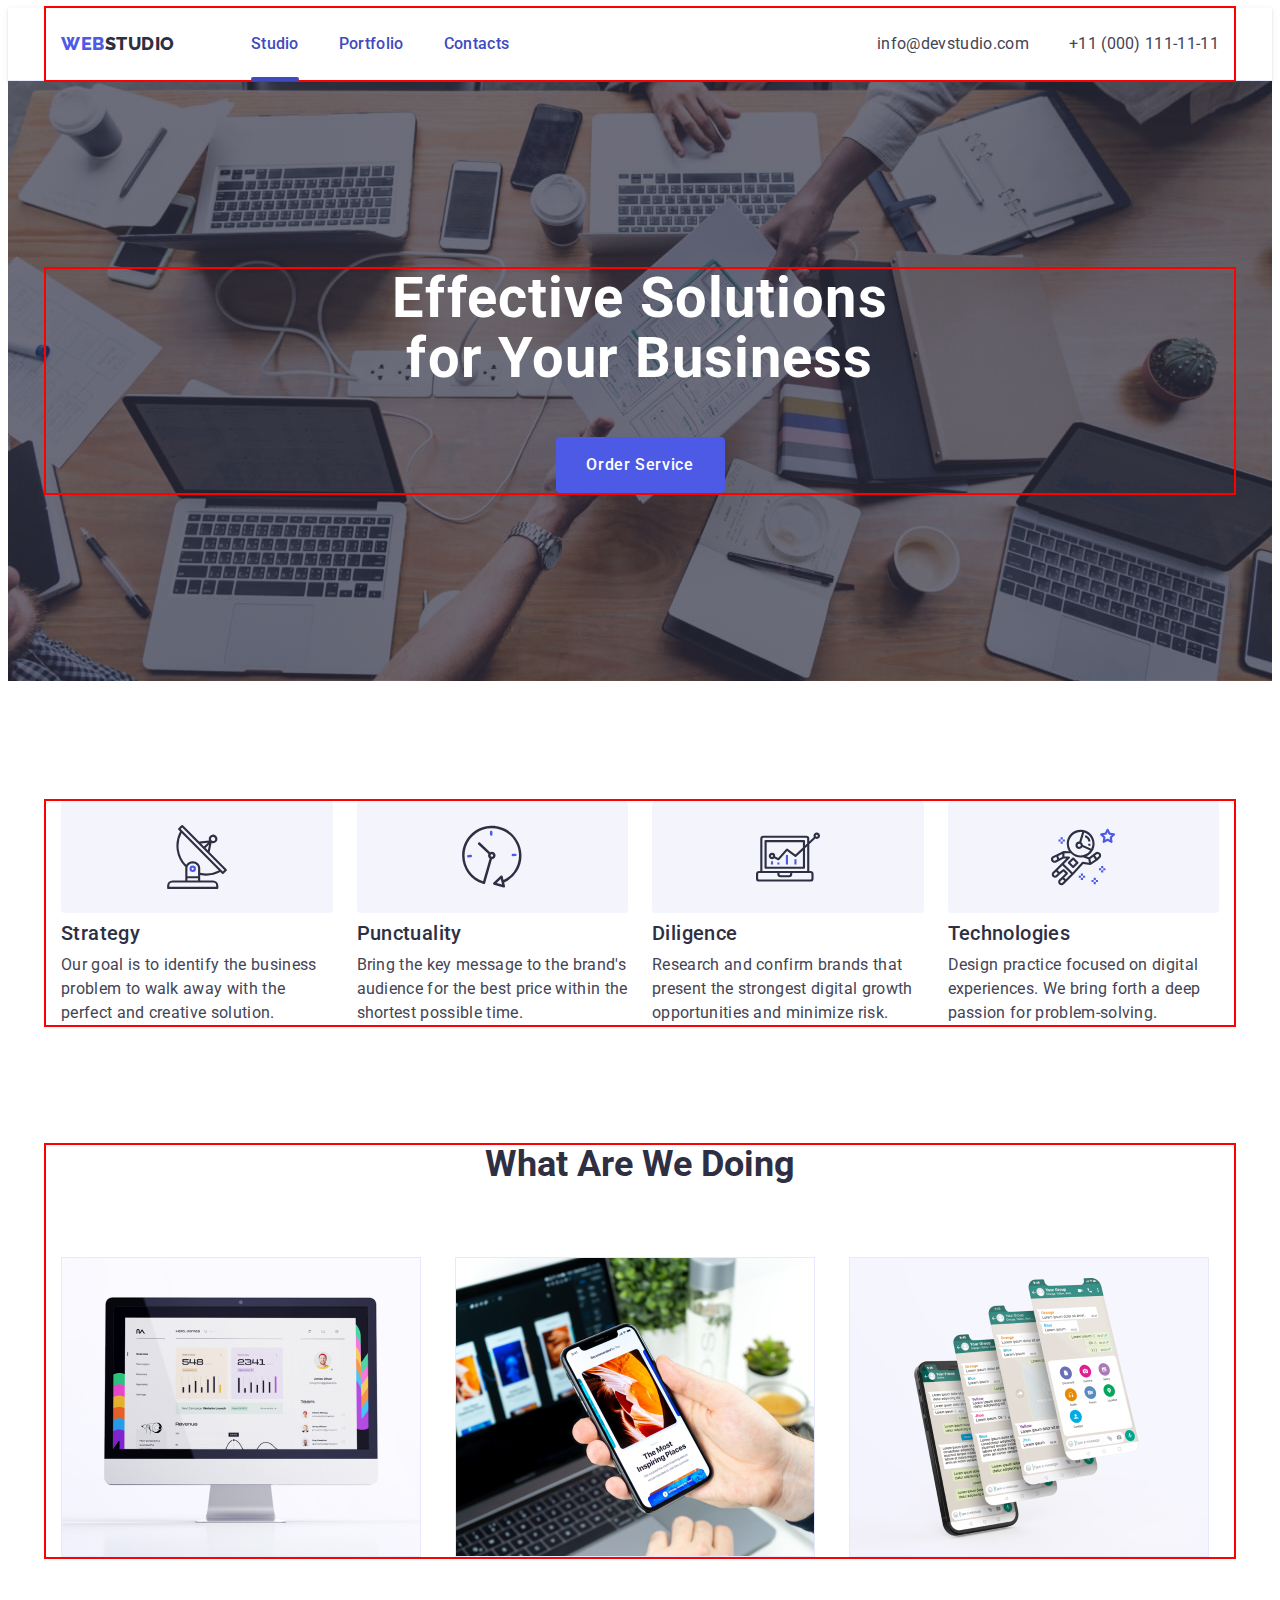
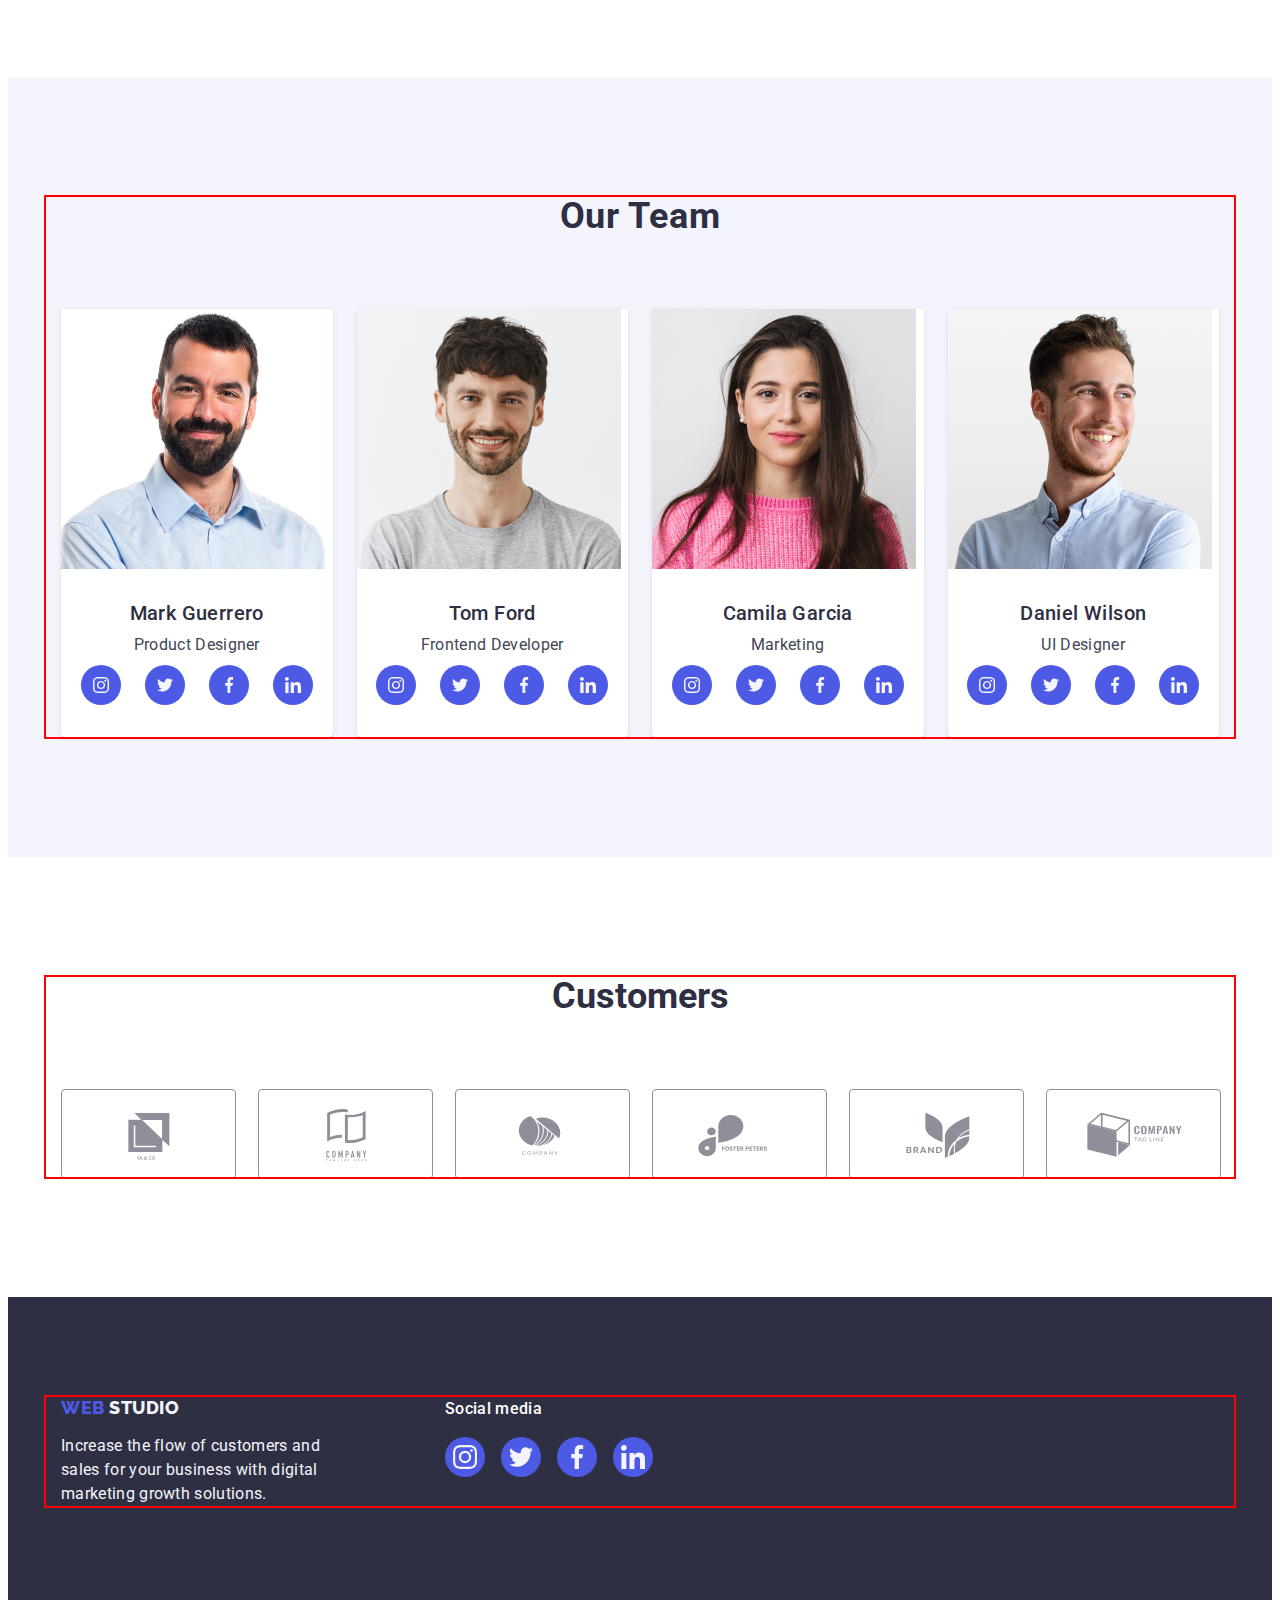
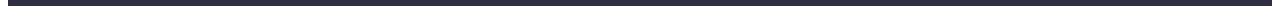
==== index.html @ 899be0b9 "commit9" ====
<!DOCTYPE html>
<html lang="en">

<head>
    <meta charset="UTF-8">
    <meta name="viewport" content="width=device-width, initial-scale=1.0">
    <title>Document</title>
    <link rel="stylesheet" href="https://cdnjs.cloudflare.com/ajax/libs/modern-normalize/2.0.0/modern-normalize.min.css"
        integrity="sha512-4xo8blKMVCiXpTaLzQSLSw3KFOVPWhm/TRtuPVc4WG6kUgjH6J03IBuG7JZPkcWMxJ5huwaBpOpnwYElP/m6wg=="
        crossorigin="anonymous" referrerpolicy="no-referrer" />
    <link rel="stylesheet" href="css/style.css">
    <link rel="preconnect" href="https://fonts.googleapis.com">
    <link rel="preconnect" href="https://fonts.gstatic.com" crossorigin>
    <link href="https://fonts.googleapis.com/css2?family=Roboto:wght@400;500;700&display=swap" rel="stylesheet">
    <link rel="preconnect" href="https://fonts.googleapis.com">
    <link rel="preconnect" href="https://fonts.gstatic.com" crossorigin>
    <link href="https://fonts.googleapis.com/css2?family=Raleway:wght@800&display=swap" rel="stylesheet">
    <link rel="stylesheet" href="https://cdnjs.cloudflare.com/ajax/libs/animate.css/4.1.1/animate.min.css" />

</head>

<body>
    <header class="header">
        <div class="container">
            <nav class="nav">
                <a class="logo link" href="./index.html">Web<span class="logo-studio">Studio</span></a>

                <ul class="listmenu list">
                    <li><a class="listmenu-item link current" href="./index.html">Studio</a></li>
                    <li><a class="listmenu-item link " href="./portfolio.html">Portfolio</a></li>
                    <li><a class="listmenu-item link" href="">Contacts</a></li>
                </ul>
            </nav>
            <address class="address">
                <ul class="address-item list">
                    <li><a class="address-item-contact link " href="mailto:info@devstudio.com">info@devstudio.com</a>
                    </li>
                    <li><a class="address-item-contact link " href="tel:+110001111111">+11 (000) 111-11-11</a> </li>
                </ul>

            </address>
        </div>
    </header>
    <main>
        <!-- section1 -->

        <section class="sectionone">

            <div class="container">
                <h1 class="type">Effective Solutions for Your Business</h1>
                <button class="button" data-modal-open type="button">Order Service</button>
            </div>

        </section>

        <!-- section2 -->
        <section class="sectiontwo">
            <div class="container">
                <h2 class="visually-hidden">Lorem ipsum dolor sit amet, consectetur adipisicing elit.</h2>
                <ul class="sked list">
                    <li class="sked-li">
                        <div class="sked-icons">
                            <svg class="sked-icons-social" width="64" height="64">
                                <use href="./images/icons.svg#icon-antenna-1"></use>
                            </svg>
                        </div>
                        <h3 class="sked-list">Strategy</h3>
                        <p class="sked-paragraf">Our goal is to identify the business
                            problem to walk away with the perfect and creative solution. </p>
                    </li>
                    <li class="sked-li">
                        <div class="sked-icons">
                            <svg class="sked-icons-social" width="64" height="64">
                                <use href="./images/icons.svg#icon-clock-1"></use>
                            </svg>
                        </div>
                        <h3 class="sked-list">Punctuality</h3>
                        <p class="sked-paragraf">Bring the key message to the brand's audience for the best price within
                            the
                            shortest possible
                            time.</p>
                    </li>
                    <li class="sked-li">
                        <div class="sked-icons">
                            <svg class="sked-icons-social" width="64" height="64">
                                <use href="./images/icons.svg#icon-diagram-1"></use>
                            </svg>
                        </div>
                        <h3 class="sked-list">Diligence</h3>
                        <p class="sked-paragraf">Research and confirm brands that present the strongest digital growth
                            opportunities and minimize
                            risk.
                        </p>
                    </li>
                    <li class="sked-li">
                        <div class="sked-icons">
                            <svg class="sked-icons-social" width="64" height="64">
                                <use href="./images/icons.svg#icon-astronaut-1"></use>
                            </svg>
                        </div>
                        <h3 class="sked-list">Technologies</h3>
                        <p class="sked-paragraf">Design practice focused on digital experiences. We bring forth a deep
                            passion for
                            problem-solving.</p>
                    </li>
                </ul>
            </div>
        </section>
        <!-- section3 -->
        <section class="sectionthree">
            <div class="container">
                <h2 class="sectionthree-maintitle">What are we doing</h2>
                <ul class="sectionthree-pictures list">
                    <li class="sectionthree-li"> <img src="./images/img1.jpg" alt="Rectangle 71" width="360" /></li>
                    <li class="sectionthree-li"> <img src="./images/img2.jpg" alt="Rectangle 71" width="360" /></li>
                    <li class="sectionthree-li"> <img src="./images/img3.jpg" alt="Rectangle 71" width="360" /></li>
                </ul>
            </div>
        </section>
        <!-- section4 -->
        <section class="sectionfour">
            <div class="container">
                <h2 class="sectionfour-ourteam">Our Team</h2>
                <ul class="sectionfour-ourteam-item list">
                    <li class="sectionfour-li">
                        <img class="sectionfour-profession-images" src="./images/img4.jpg" alt="Product Designer"
                            width="264" />
                        <div class="sectionfour-personl">
                            <h3 class="sectionfour-firstname">Mark Guerrero</h3>
                            <p class="sectionfour-profession">Product Designer</p>
                            <ul class="profession-ul">
                                <li class="profession-li">
                                    <a class="social-list link" href="http://www.instagram.com/">
                                        <svg class="social-profession" width="16" height="16">
                                            <use href="./images/icons.svg#icon-instagram-2"></use>
                                        </svg>
                                    </a>
                                </li>
                                <li class="profession-li">
                                    <a class="social-list link" href="http://www.twitter.com/">
                                        <svg class="social-profession" width="16" height="16">
                                            <use href="./images/icons.svg#icon-twitter-1"></use>
                                        </svg>
                                    </a>
                                </li>
                                <li class="profession-li">
                                    <a class="social-list link" href="http://www.facebook.com/">
                                        <svg class="social-profession" width="16" height="16">
                                            <use href="./images/icons.svg#icon-facebook-1"></use>
                                        </svg>
                                    </a>
                                </li>
                                <li class="profession-li">
                                    <a class="social-list link" href="http://www.linkedin.com/">
                                        <svg class="social-profession" width="16" height="16">
                                            <use href="./images/icons.svg#icon-linkedin-1"></use>
                                        </svg>
                                    </a>
                                </li>
                            </ul>

                        </div>
                    </li>
                    <li class="sectionfour-li">
                        <img class="sectionfour-profession-images" src="./images/img5.jpg" alt="Frontend Developer"
                            width="264" />
                        <div class="sectionfour-personl">
                            <h3 class="sectionfour-firstname">Tom Ford</h3>
                            <p class="sectionfour-profession">Frontend Developer</p>
                            <ul class="profession-ul">
                                <li class="profession-li">
                                    <a class="social-list link" href="http://www.instagram.com/">
                                        <svg class="social-profession" width="16" height="16">
                                            <use href="./images/icons.svg#icon-instagram-2"></use>
                                        </svg>
                                    </a>
                                </li>
                                <li class="profession-li">
                                    <a class="social-list link" href="http://www.twitter.com/">
                                        <svg class="social-profession" width="16" height="16">
                                            <use href="./images/icons.svg#icon-twitter-1"></use>
                                        </svg>
                                    </a>
                                </li>
                                <li class="profession-li">
                                    <a class="social-list link" href="http://www.facebook.com/">
                                        <svg class="social-profession" width="16" height="16">
                                            <use href="./images/icons.svg#icon-facebook-1"></use>
                                        </svg>
                                    </a>
                                </li>
                                <li class="profession-li">
                                    <a class="social-list link" href="http://www.linkedin.com/">
                                        <svg class="social-profession" width="16" height="16">
                                            <use href="./images/icons.svg#icon-linkedin-1"></use>
                                        </svg>
                                    </a>
                                </li>
                            </ul>

                        </div>
                    </li>
                    <li class="sectionfour-li">
                        <img class="sectionfour-profession-images" src="./images/img6.jpg" alt="Marketing"
                            width="264" />
                        <div class="sectionfour-personl">
                            <h3 class="sectionfour-firstname">Camila Garcia</h3>
                            <p class="sectionfour-profession">Marketing</p>
                            <ul class="profession-ul">
                                <li class="profession-li">
                                    <a class="social-list link" href="http://www.instagram.com/">
                                        <svg class="social-profession" width="16" height="16">
                                            <use href="./images/icons.svg#icon-instagram-2"></use>
                                        </svg>
                                    </a>
                                </li>
                                <li class="profession-li">
                                    <a class="social-list link" href="http://www.twitter.com/">
                                        <svg class="social-profession" width="16" height="16">
                                            <use href="./images/icons.svg#icon-twitter-1"></use>
                                        </svg>
                                    </a>
                                </li>
                                <li class="profession-li">
                                    <a class="social-list link" href="http://www.facebook.com/">
                                        <svg class="social-profession" width="16" height="16">
                                            <use href="./images/icons.svg#icon-facebook-1"></use>
                                        </svg>
                                    </a>
                                </li>
                                <li class="profession-li">
                                    <a class="social-list link" href="http://www.linkedin.com/">
                                        <svg class="social-profession" width="16" height="16">
                                            <use href="./images/icons.svg#icon-linkedin-1"></use>
                                        </svg>
                                    </a>
                                </li>
                            </ul>

                        </div>
                    </li>
                    <li class="sectionfour-li">
                        <img class="sectionfour-profession-images" src="./images/img7.jpg" alt="UI Designer"
                            width="264" />
                        <div class="sectionfour-personl">
                            <h3 class="sectionfour-firstname">Daniel Wilson</h3>
                            <p class="sectionfour-profession">UI Designer</p>
                            <ul class="profession-ul">
                                <li class="profession-li">
                                    <a class="social-list link" href="http://www.instagram.com/">
                                        <svg class="social-profession" width="16" height="16">
                                            <use href="./images/icons.svg#icon-instagram-2"></use>
                                        </svg>
                                    </a>
                                </li>
                                <li class="profession-li">
                                    <a class="social-list link" href="http://www.twitter.com/">
                                        <svg class="social-profession" width="16" height="16">
                                            <use href="./images/icons.svg#icon-twitter-1"></use>
                                        </svg>
                                    </a>
                                </li>
                                <li class="profession-li">
                                    <a class="social-list link" href="http://www.facebook.com/">
                                        <svg class="social-profession" width="16" height="16">
                                            <use href="./images/icons.svg#icon-facebook-1"></use>
                                        </svg>
                                    </a>
                                </li>
                                <li class="profession-li">
                                    <a class="social-list link" href="http://www.linkedin.com/">
                                        <svg class="social-profession" width="16" height="16">
                                            <use href="./images/icons.svg#icon-linkedin-1"></use>
                                        </svg>
                                    </a>
                                </li>
                            </ul>

                        </div>
                    </li>
                </ul>
            </div>
        </section>
        <!-- section5 -->
        <section class="sectionfive">
            <div class="container">
                <h2 class="customers">Customers</h2>
                <ul class="customers-items">
                    <li class="items-list">
                        <a class="items-social-icon" href="">
                            <svg class="social-icon" width="104" height="56">
                                <use href="./images/icons.svg#icon-Logo"></use>
                            </svg>
                        </a>
                    </li>
                    <li class="items-list">
                        <a class="items-social-icon" href="">
                            <svg class="social-icon" width="104" height="56">
                                <use href="./images/icons.svg#icon-Logo-1"></use>
                            </svg>
                        </a>

                    </li>
                    <li class="items-list">
                        <a class="items-social-icon" href="">
                            <svg class="social-icon" width="104" height="56">
                                <use href="./images/icons.svg#icon-Logo-2"></use>
                            </svg>
                        </a>
                    </li>
                    <li class="items-list">
                        <a class="items-social-icon" href="">
                            <svg class="social-icon" width="104" height="56">
                                <use href="./images/icons.svg#icon-Logo-3"></use>
                            </svg>
                        </a>
                    </li>
                    <li class="items-list">
                        <a class="items-social-icon" href="">
                            <svg class="social-icon" width="104" height="56">
                                <use href="./images/icons.svg#icon-Logo-4"></use>
                            </svg>
                        </a>
                    </li>
                    <li class="items-list">
                        <a class="items-social-icon" href="">
                            <svg class="social-icon" width="104" height="56">
                                <use href="./images/icons.svg#icon-Logo-5"></use>
                            </svg>
                        </a>
                    </li>
                </ul>
            </div>
        </section>
    </main>

    <footer class="footer">
        <div class="container">
            <div class="logo-paragraf">
                <a class="logo link footer-logo" href="./index.html"> Web <span class="span">Studio</span> </a>
                <p class="footer-paragpaf">Increase the flow of customers and sales for your business with digital
                    marketing growth solutions.</p>
            </div>
            <div class="container-social">
                <p class="social-paragraf">Social media</p>
                <ul class="social-item">
                    <li class="icons-media">
                        <a class="social-list-media  link" href="http://www.instagram.com/">
                            <svg class="social-profession" width="24" height="24">
                                <use href="./images/icons.svg#icon-instagram-2"></use>
                            </svg>
                        </a>
                    </li>
                    <li class="icons-media">
                        <a class="social-list-media  link" href="http://www.twitter.com/">
                            <svg class="social-profession" width="24" height="24">
                                <use href="./images/icons.svg#icon-twitter-1"></use>
                            </svg>
                        </a>
                    </li>
                    <li class="icons-media">
                        <a class="social-list-media link" href="http://www.facebook.com/">
                            <svg class="social-profession" width="24" height="24">
                                <use href="./images/icons.svg#icon-facebook-1"></use>
                            </svg>
                        </a>
                    </li>
                    <li class="icons-media">
                        <a class="social-list-media link" href="http://www.linkedin.com/">
                            <svg class="social-profession" width="24" height="24">
                                <use href="./images/icons.svg#icon-linkedin-1"></use>
                            </svg>
                        </a>
                    </li>
                </ul>
            </div>
        </div>

    </footer>

    <div class="backdrop is-hidden" data-modal>
        <div class="modal">
            <button type="button" class="modal-close-btn" data-modal-close>
                <svg class="modal-img" width="8" height="8">
                    <use href="./images/icons.svg#icon-close-black-18dp-2-1-3"></use>
                </svg>
            </button>
            <p class="modal-title">Leave your contacts and we will call you back</p>

            <form class="modal-form">
                <div class="modal-field">
                    <label for="user-name" class="modal-label">Name</label>
                    <div class="modal-input-wrap">
                        <input type="text" class="modal-input" name="user-name" id="user-name" />
                        <svg class="modal-icon" width="18" height="24">
                            <use href="./images/icons.svg#icon-person-black-18dp-1"></use>
                        </svg>
                    </div>
                </div>

                <div class="modal-field">
                    <label for="user-tel" class="modal-label">Phone</label>
                    <div class="modal-input-wrap">
                        <input type="tel" class="modal-input" name="user-tel" id="user-tel" />
                        <svg class="modal-icon" width="18" height="24">
                            <use href="./images/icons.svg#icon-Vector"></use>
                        </svg>
                    </div>
                </div>

                <div class="modal-field">
                    <label for="user-email" class="modal-label">Email</label>
                    <div class="modal-input-wrap">
                        <input type="email" class="modal-input" name="user-email" id="user-email" />
                        <svg class="modal-icon" width="18" height="24">
                            <use href="./images/icons.svg#icon-email-black-18dp-1"></use>
                        </svg>
                    </div>
                </div>
                <div class="div-modal-comment">
                    <label for="user-comment" class="modal-label">Comment</label>
                    <textarea name="user-comment" id="user-comment" class="modal-comment"
                        placeholder="Text input"></textarea>
                </div>
                <div class="five-field">
                    <input type="checkbox" id="user-privacy" value="true" name="user-privacy" class="visually-hidden" />
                    <label for="user-privacy" class="five-modal"> <span class="span-five-modal">
                            <svg class="span-five-image"  width="10" height="8">
                                <use href="./images/icons.svg#icon-Checkbox"> </use>
                            </svg> 
                        </span>I accept the terms and conditions of the Privacy Police</label>
                </div>
                <div class="six-field">
                    <button class="modal-button" type="submit">Send</button>
                </div>
            </form>
        </div>
    </div>
    <script src="./js/modal.js"></script>
</body>

</html>
---- css/style.css ----
* {}

*::before,
*::after {}

ul {
  padding-left: 0;
  margin-top: 0;
  margin-bottom: 0;
  list-style: none;
}

li {
  list-style: none;
}

p, h1, h2, h3, h4, h5, h6 {
  margin-top: 0;
  margin-bottom: 0;

}

img {
  display: block;
  max-width: 100%;
  height: auto;
}


.container {
  width: 100%;

  padding-left: 15px;
  padding-right: 15px;
  margin: 0 auto;
  outline: 2px solid red;
  width: 1158px;
}

.header>.container {
  display: flex;
  width: 1158px;
  align-items: center;
}

:root {
  --brand-color: #4d5ae5;
  --span-color: #2e2f42;
  --paragraf-color: #434455;
  --paragraf-tooter: #F4F4FD;
  --white-color: #ffffff;
  --listmenu-color: #404BBF;
  --button-color: #e7e9fc;
  --icon-color: #8E8F99;
  --modal-color: #9da4bd;
  --background-modal: #fcfcfc;
  --social-color: #31d0aa;


}



body {
  background: var(--white-color);
  font-family: "Roboto", sans-serif;
  color: var(--paragraf-color);
}

.header {
  box-shadow: 0px 2px 1px rgba(46, 47, 66, 0.08), 0px 1px 1px rgba(46, 47, 66, 0.16), 0px 1px 6px rgba(46, 47, 66, 0.08);
  border-bottom: 1px solid #e7e9fc;
}

.nav {
  display: flex;
  align-items: center;
}

.logo {
  font-family: "Raleway", sans-serif;
  font-weight: 800;
  font-size: 18px;
  line-height: 1.17;
  letter-spacing: 0.03em;
  text-transform: uppercase;
  color: var(--brand-color);
  margin-right: 76px;
  display: inline-block;
  transition: color 250ms cubic-bezier(0.4, 0, 0.2, 1);
}

.logo-studio {
  color: var(--span-color);
}

.link {
  text-decoration: none;

}

.list {
  list-style: none;
}

.listmenu {
  font-weight: 500;
  font-size: 16px;
  line-height: 1.5;
  letter-spacing: 0.02em;
  display: flex;
  gap: 40px;

}

.listmenu-item {
  padding: 24px 0;

  letter-spacing: 0.02em;
  line-height: 1.5;
  display: block;
  position: relative;
  color: #404bbf;
  transition: color 250ms cubic-bezier(0.4, 0, 0.2, 1);
}


.current::after {
  content: '';
  position: absolute;
  bottom: -1px;
  left: 0;
  height: 4px;
  background-color: var(--listmenu-color);
  border-radius: 2px;
  width: 100%;
  color: var(--listmenu-color);
}

.current:hover {
  color: var(--listmenu-color);
}

.listmenu-item:not(:last-child) {
  margin-right: 40px;
}

.listmenu-item:last-child {
  margin-right: 0;
}

.listmenu :hover,
.listmenu :focus {
  color: var(--listmenu-color);

}

.address {
  font-style: normal;
  margin-left: auto;
}

.address-item {
  display: flex;
  gap: 40px;
}

.address-item-contact {
  color: var(--paragraf-color);
  line-height: 1.5;
  letter-spacing: 0.02em;
  transition: color 250ms cubic-bezier(0.4, 0, 0.2, 1);


}

.address-item-contact:hover,
.address-item-contact:focus {
  color: var(--listmenu-color);
}

.address-item-number {
  color: var(--paragraf-color);
}

.address-item-number:hover,
.address-item-number:focus {
  color: var(--listmenu-color);
}

/* section1 */
.sectionone {
  background: var(--span-color);
  font-size: 56px;
  padding-top: 188px;
  padding-bottom: 188px;
  background-repeat: no-repeat;
  background-position: center;
  background-size: cover;
  max-width: 1440px;
  background-image: linear-gradient(rgba(46, 47, 66, 0.7), rgba(46, 47, 66, 0.7)), url(../images/office.jpg);
  margin-left: auto;
  margin-right: auto;
}



.type {
  font-family: Roboto;
  font-size: 56px;
  letter-spacing: 1.12px;
  text-align: center;
  line-height: 1.07;
  color: var(--white-color);
  margin-bottom: 48px;
  max-width: 496px;
  margin-left: auto;
  margin-right: auto;
  transition: background-color 250ms cubic-bezier(0.4, 0, 0.2, 1);


}

.button {
  display: block;
  background-color: var(--brand-color);
  color: var(--white-color);
  font-family: "Roboto", sans-serif;
  font-weight: 500;
  font-size: 16px;
  line-height: 1.5;
  letter-spacing: 0.04em;
  cursor: pointer;
  max-width: 496px;
  min-width: 169px;
  height: 56px;
  border: none;
  background-color: var(--brand-color);
  border-radius: 4px;
  cursor: pointer;
  margin-left: auto;
  margin-right: auto;
  transition: background-color 250ms cubic-bezier(0.4, 0, 0.2, 1);

}

.button:hover,
.button:focus {
  background-color: var(--listmenu-color);
  box-shadow: 0px 3px 1px rgba(0, 0, 0, 0.1), 0px 2px 1px rgba(0, 0, 0, 0.08), 0px 2px 2px rgba(0, 0, 0, 0.12);
}




/* section2 */

.sectiontwo {
  list-style: none;
  padding-top: 120px;
  padding-bottom: 120px;
}

.visually-hidden {
  position: absolute;
  width: 1px;
  height: 1px;
  margin: -1px;
  border: 0;
  padding: 0;

  white-space: nowrap;
  clip-path: inset(100%);
  clip: rect(0 0 0 0);
  overflow: hidden;
}

.sked-icons {
  display: flex;
  align-items: center;
  justify-content: center;
  height: 112px;
  background-color: var(--paragraf-tooter);
  border-radius: 4px;
  margin-bottom: 8px;
}

.sked-icons-social {
  width: 64px;
  height: 64px;
}

.sked {
  display: flex;
  gap: 24px;

}

.sked-list {
  margin-bottom: 8px;
  font-weight: 500;
  font-size: 20px;
  line-height: 1.2;
  letter-spacing: 0.02em;
  color: var(--span-color);

  margin-bottom: 8px;
}

.sked-li {
  width: calc((100% - 72px) / 4);
  margin-right: 0;
}

.sked-paragraf {
  line-height: 1.5;
  letter-spacing: 0.02em;
  color: var(--paragraf-color);
}


/* section3 */
.sectionthree {
  list-style: none;
  padding-bottom: 120px;
}

.sectionthree-maintitle {
  font-size: 36px;
  line-height: 1.11;
  text-align: center;
  text-transform: capitalize;
  color: var(--span-color);
  margin-bottom: 72px;
}

.sectionthree-pictures {
  display: flex;
  gap: 24px;
}

.sectionthree-li {
  margin-right: 0;
  width: calc((100% - 48px) / 3);
}

/* section4 */
.sectionfour {
  padding: 120px 0;
  background-color: var(--paragraf-tooter);
}

.sectionfour-ourteam {
  font-size: 36px;
  margin-bottom: 72px;
  line-height: 1.11;
  text-align: center;
  letter-spacing: 0.02em;
  text-transform: capitalize;
  color: var(--span-color);
}

.sectionfour-ourteam-item {
  display: flex;
  gap: 24px;
}

.sectionfour-li {
  background-color: var(--white-color);
  margin-right: 0;
  width: calc((100% - 72px) / 4);
  border-radius: 0px 0px 4px 4px;
}

.sectionfour-li {
  box-shadow: 0px 1px 6px rgba(46, 47, 66, 0.08), 0px 1px 1px rgba(46, 47, 66, 0.16), 0px 2px 1px rgba(46, 47, 66, 0.08);
}

.social-profession {

  background-image: no-repead;
  color: var(--paragraf-tooter);
}


.sectionfour-personl {
  padding: 32px 0;
}

.sectionfour-firstname {
  text-align: center;
  font-weight: 500;
  margin-bottom: 72px;
  font-size: 20px;
  letter-spacing: 0.02em;
  color: var(--span-color);
  line-height: 1.2;
  margin-bottom: 8px;
}

.sectionfour-profession {
  text-align: center;
  line-height: 1.5;
  letter-spacing: 0.02em;
  color: var(--paragraf-color);
  fill: var(--paragraf-tooter);
  margin-bottom: 8px;
}

.profession-ul {
  display: flex;
  justify-content: center;
  gap: 24px;
}

.profession-li {
  width: 40px;
  height: 40px;
}

.social-list {
  width: 100%;
  height: 100%;
  background-color: var(--brand-color);
  border-radius: 50%;
  display: flex;
  justify-content: center;
  align-items: center;
  transition: background-color 250ms cubic-bezier(0.4, 0, 0.2, 1);
}


.social-list:hover {
  background-color: var(--listmenu-color);

}

.social-list:focus {
  background-color: var(--listmenu-color);
}


/* section5 */
.items-social-icon {
  width: 100%;
  height: 100%;
  border: 1px solid #8e8f99;
  border-radius: 4px;
  display: flex;
  align-items: center;
  justify-content: center;
  color: var(--icon-color);
  transition: border-color 250ms cubic-bezier(0.4, 0, 0.2, 1), color 250ms cubic-bezier(0.4, 0, 0.2, 1);
}

.items-social-icon:hover {
  border-color: var(--listmenu-color);
  color: var(--listmenu-color);
}

.items-social-icon:focus {
  border-color: var(--listmenu-color);
  color: var(--listmenu-color);
}

.social-icon {

  fill: currentColor;
}

.sectionfive {
  padding-top: 120px;
  padding-bottom: 120px;
}

.customers {
  font-size: 36px;
  line-height: 1.11;
  color: var(--span-color);
  margin-bottom: 72px;
  text-align: center;
}

.customers-items {
  display: flex;
  gap: 24px;

}

.items-list {
  width: calc((100% - 120px) / 6);
  height: 88px;
  transition: border-color 250ms cubic-bezier(0.4, 0, 0.2, 1), color 250ms cubic-bezier(0.4, 0, 0.2, 1);
  ;
}

/* footer */
.footer {
  background-color: var(--span-color);
  padding: 100px 0;
}


.footer-logo {
  margin-bottom: 16px;
}

.span {
  color: var(--paragraf-tooter);
}

.footer-paragpaf {
  line-height: 1.5;
  letter-spacing: 0.02em;
  color: var(--paragraf-tooter);
  width: 264px;
}

.footer>.container {
  display: flex;
  align-items: baseline;
}

.logo-paragraf {
  margin-right: 120px;
}

.social-paragraf {
  font-weight: 500;
  font-size: 16px;
  line-height: 1.5;
  letter-spacing: 0.02em;
  color: var(--white-color);
  margin-bottom: 16px;
}

.social-item {
  display: flex;
  gap: 16px;
}


.icons-media {
  width: 40px;
  height: 40px;
}

.social-profession {
  fill: var(--paragraf-tooter);

}

.social-list-media {
  width: 100%;
  height: 100%;
  background-color: var(--brand-color);
  border-radius: 50%;
  display: flex;
  justify-content: center;
  align-items: center;
  transition: background-color 250ms cubic-bezier(0.4, 0, 0.2, 1);
}

.social-list-media:hover {
  background-color: var(--social-color);
}

.social-list-media:focus {
  background-color: var(--social-color);
}

/* portfolio */
.section {
  padding-top: 96px;
  padding-bottom: 120px;
}

.section-button {
  padding: 12px 24px;
  border: 1px solid var(--button-color);
  font-family: "Roboto", sans-serif;
  font-weight: 500;
  font-size: 16px;
  line-height: 1.5;
  letter-spacing: 0.04em;
  color: var(--brand-color);
  background-color: var(--paragraf-tooter);
  cursor: pointer;
  border-radius: 4px;
  transition: color 250ms cubic-bezier(0.4, 0, 0.2, 1), background-color 250ms cubic-bezier(0.4, 0, 0.2, 1), border-color 250ms cubic-bezier(0.4, 0, 0.2, 1), box-shadow 250ms cubic-bezier(0.4, 0, 0.2, 1);
}

.section-button:hover,
.section-button:focus {
  color: var(--white-color);
  background-color: var(--listmenu-color);
  border: 1px solid transparent;
  box-shadow: 0px 3px 1px rgba(0, 0, 0, 0.1), 0px 2px 1px rgba(0, 0, 0, 0.08), 0px 2px 2px rgba(0, 0, 0, 0.12)
}

.section-listone {
  display: flex;
  justify-content: center;
  column-gap: 24px;
  margin-bottom: 72px;
}

.section-listone-item {}

.section-listone-item:hover {
  box-shadow: 0px 1px 6px rgba(46, 47, 66, 0.08), 0px 1px 1px rgba(46, 47, 66, 0.16), 0px 2px 1px rgba(46, 47, 66, 0.08);
}


/* list2 */

.section-list-images-name {
  font-weight: 500;
  font-size: 20px;
  line-height: 1.2;
  letter-spacing: 0.02em;
  color: var(--span-color);
  margin-bottom: 8px;
}

.section-list-images-item {
  font-size: 16px;
  line-height: 1.5;
  letter-spacing: 0.02em;
  color: var(--paragraf-color);
}

.section-items-images {
  display: block;
  transition: box-shadow 250ms cubic-bezier(0.4, 0, 0.2, 1);

}

.section-items-images:nth-child(3n+1) {
  margin-right: 0;
  row-gap: 48px;
}

.section-items-images:hover {
  box-shadow: 0px 1px 6px rgba(46, 47, 66, 0.08), 0px 1px 1px rgba(46, 47, 66, 0.16), 0px 2px 1px rgba(46, 47, 66, 0.08);

}

.section-items-images:focus {
  box-shadow: 0px 1px 6px rgba(46, 47, 66, 0.08), 0px 1px 1px rgba(46, 47, 66, 0.16), 0px 2px 1px rgba(46, 47, 66, 0.08);
}

.section-list {
  display: flex;
  flex-wrap: wrap;
  column-gap: 24px;
  row-gap: 48px;
}

.section-list-lii {
  transition: box-shadow 250ms cubic-bezier(0.4, 0, 0.2, 1);

}

.section-items-images:hover .images-cover-text {
  transform: translateY(0%);
}

.section-items-images:focus .images-cover-text {
  transform: translateY(0%);
}

.images-cover-text {
  position: absolute;
  top: 0;
  font-size: 16px;
  line-height: 1.5;
  letter-spacing: 0.02em;
  color: var(--paragraf-tooter);
  padding: 40px 32px;
  background-color: var(--brand-color);
  height: 100%;
  width: 100%;
  transform: translateY(100%);
  transition: transform 250ms cubic-bezier(0.4, 0, 0.2, 1);

}




.images-cover-wrap {
  position: relative;
  overflow: hidden;
}




.sectiom-name-href {
  padding: 32px 16px;
  border: 1px solid #e7e9fc;
  border-top: none;
}

/* data modal */


.backdrop {
  position: fixed;
  height: 100%;
  width: 100%;
  background-color: rgba(46, 47, 66, 0.4);
  top: 0;
  transition: opacity 250ms cubic-bezier(0.4, 0, 0.2, 1), visibility 250ms cubic-bezier(0.4, 0, 0.2, 1);
}

.modal {
  position: absolute;
  top: 50%;
  left: 50%;
  transform: translate(-50%, -50%) scale(1);
  width: 408px;
  min-height: 584px;
  background: var(--background-modal);
  box-shadow: 0px 1px 1px rgba(0, 0, 0, 0.14), 0px 1px 3px rgba(0, 0, 0, 0.12), 0px 2px 1px rgba(0, 0, 0, 0.2);
  border-radius: 4px;
  transition: transform 250ms cubic-bezier(0.4, 0, 0.2, 1);
  padding: 72px 24px 24px 24px;
}

.modal-close-btn {
  position: absolute;
  top: 24px;
  right: 24px;
  height: 24px;
  border-radius: 50%;
  display: flex;
  align-items: center;
  justify-content: center;
  background-color: var(--button-color);
  border: 1px solid rgba(0, 0, 0, 0.1);
  padding: 0;
  cursor: pointer;
  width: 24px;
  transition: background-color 250ms cubic-bezier(0.4, 0, 0.2, 1), border 250ms cubic-bezier(0.4, 0, 0.2, 1);
}

.modal-close-btn:hover {
  background-color: var(--listmenu-color);
  border: none;
}

.modal-close-btn:focus {
  background-color: var(--listmenu-color);
  border: none;
}

.modal-img {
  transition: fill 250ms cubic-bezier(0.4, 0, 0.2, 1);
}


.modal-close-btn:hover,
.modal-close-btn:focus {
  fill: #ffffff;
}

.data-modal {
  position: fixed;
  top: 0;
  left: 0;
  width: 100%;
  height: 100%;
  background-color: rgba(46, 47, 66, 0.4);
  transition: opacity 250ms cubic-bezier(0.4, 0, 0.2, 1), visibility 250ms cubic-bezier(0.4, 0, 0.2, 1);
}

.is-hidden {
  opacity: 0;
  visibility: hidden;
  pointer-events: none;

}

.modal-input {
  width: 100%;
  height: 58px;
  background-color: transparent;
  border-radius: 4px;
  padding-left: 38px;
  padding-right: 11px;
  outline: transparent;
  transition: border-color 200ms ease;
  height: 40px;
  border: 1px solid rgba(46, 47, 66, 0.4); 
  transition: border-color 250ms cubic-bezier(0.4, 0, 0.2, 1); 
}

.modal-input:focus {
  border-color: var(--brand-color);
}

.modal-input:focus+.modal-icon {
  fill: var(--brand-color);
}

.modal-title {
  text-align: center;
  font-size: 16px;
  font-weight: 500;
  line-height: 24px;
  letter-spacing: 0.32px;
  margin-bottom: 16px;
  color:var(--span-color);
}

.modal-label {
  display: block;
  font-size: 12px;
  margin-bottom: 4px;
  line-height: 1.17; 
  letter-spacing: 0.04em;
  color: var(--icon-color);


}

.modal-field {
  margin-bottom: 8px;
}
 

.modal-icon {
  fill: transparent;
  stroke: #4D5AE5;
  position: absolute;
  left: 16px;
  top: 50%;
  transform: translateY(-50%);
  transition: fill 250ms cubic-bezier(0.4, 0, 0.2, 1); 

}

.modal-input-wrap {
  position: relative;
}
.div-modal-comment{
  margin-bottom: 16px;
}
.modal-comment{
  width: 100%;
  height: 120px;
  background-color: transparent;
  border-radius: 4px;
  padding: 8px 16px; 
  outline: transparent;
  transition: border-color 250ms cubic-bezier(0.4, 0, 0.2, 1);
  resize: none;
  font-size: 12px; 
  line-height: 1.17; 
  letter-spacing: 0.04em; 
  color: rgba(46, 47, 66, 0.4); 
  border: 1px solid rgba(46, 47, 66, 0.4);
}
.modal-comment:focus{
  border-color: var(--brand-color);
}
.five-field{ 
  margin-bottom: 24px; 
}
.input[type="checkbox"]:checked{
  background-color: var(--listmenu-color);
  border: none; 
  fill: var(--paragraf-tooter);

}
.five-modal{
  font-size: 12px;
  line-height: 1.17;
  letter-spacing: 0.04em; 
  color:var(--icon-color);

}
.span-five-modal{
  width: 16px;
  height: 16px; 
  border: 1px solid rgba(46, 47, 66, 0.4); 
  border-radius: 2px;
  transition: background-color 250ms cubic-bezier(0.4, 0, 0.2, 1), border 250ms cubic-bezier(0.4, 0, 0.2, 1), fill 250ms cubic-bezier(0.4, 0, 0.2, 1);
  display: inline-flex; 
  align-items: center; 
  justify-content: center; 
  fill: transparent;
}
.modal-button{
  display: block;
  min-width: 169px;
  height: 56px;
  font-family: "Roboto", sans-serif;
  font-size: 16px;
  font-weight: 500;
  line-height: 1.5;
  letter-spacing: 0.04em;
  color:var(--white-color);
  cursor: pointer;
  background-color: var(--brand-color);
  border: none;
  border-radius: 4px; 
  transition: background-color 250ms cubic-bezier(0.4, 0, 0.2, 1); 
}
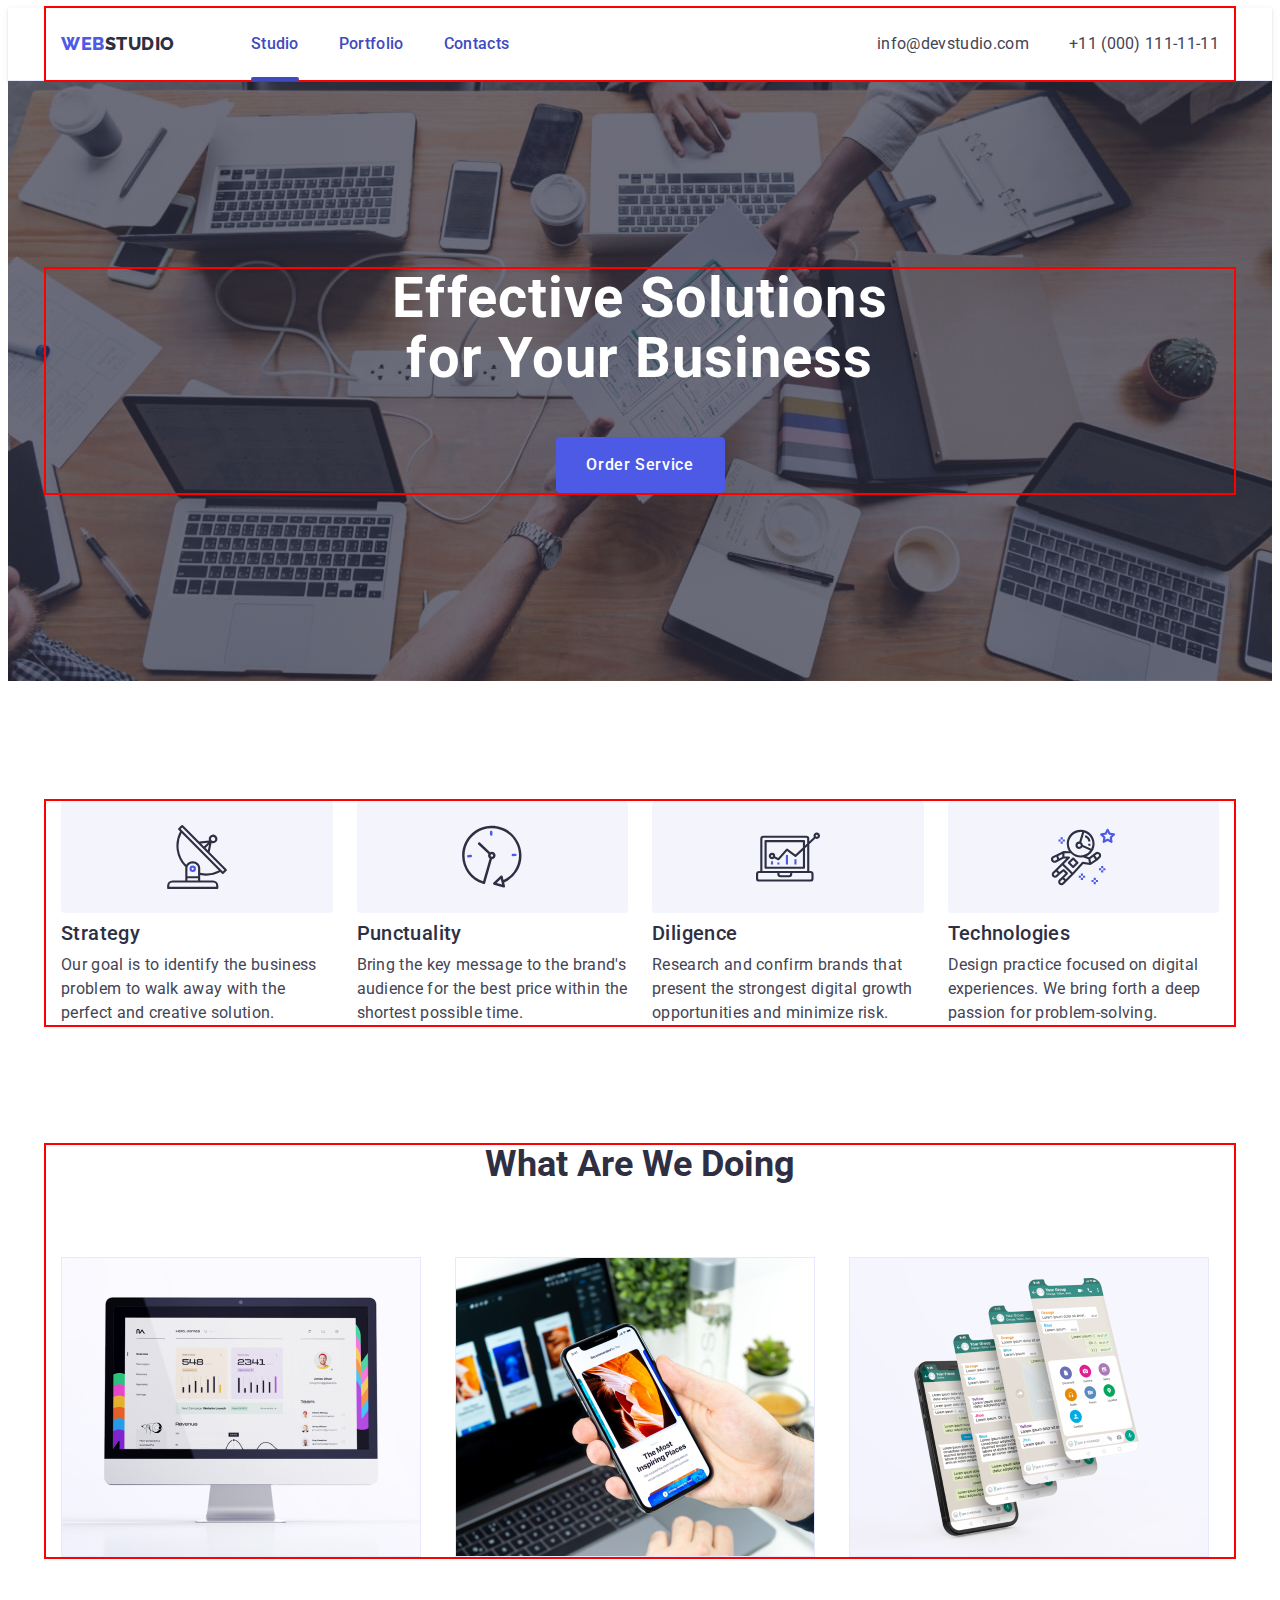
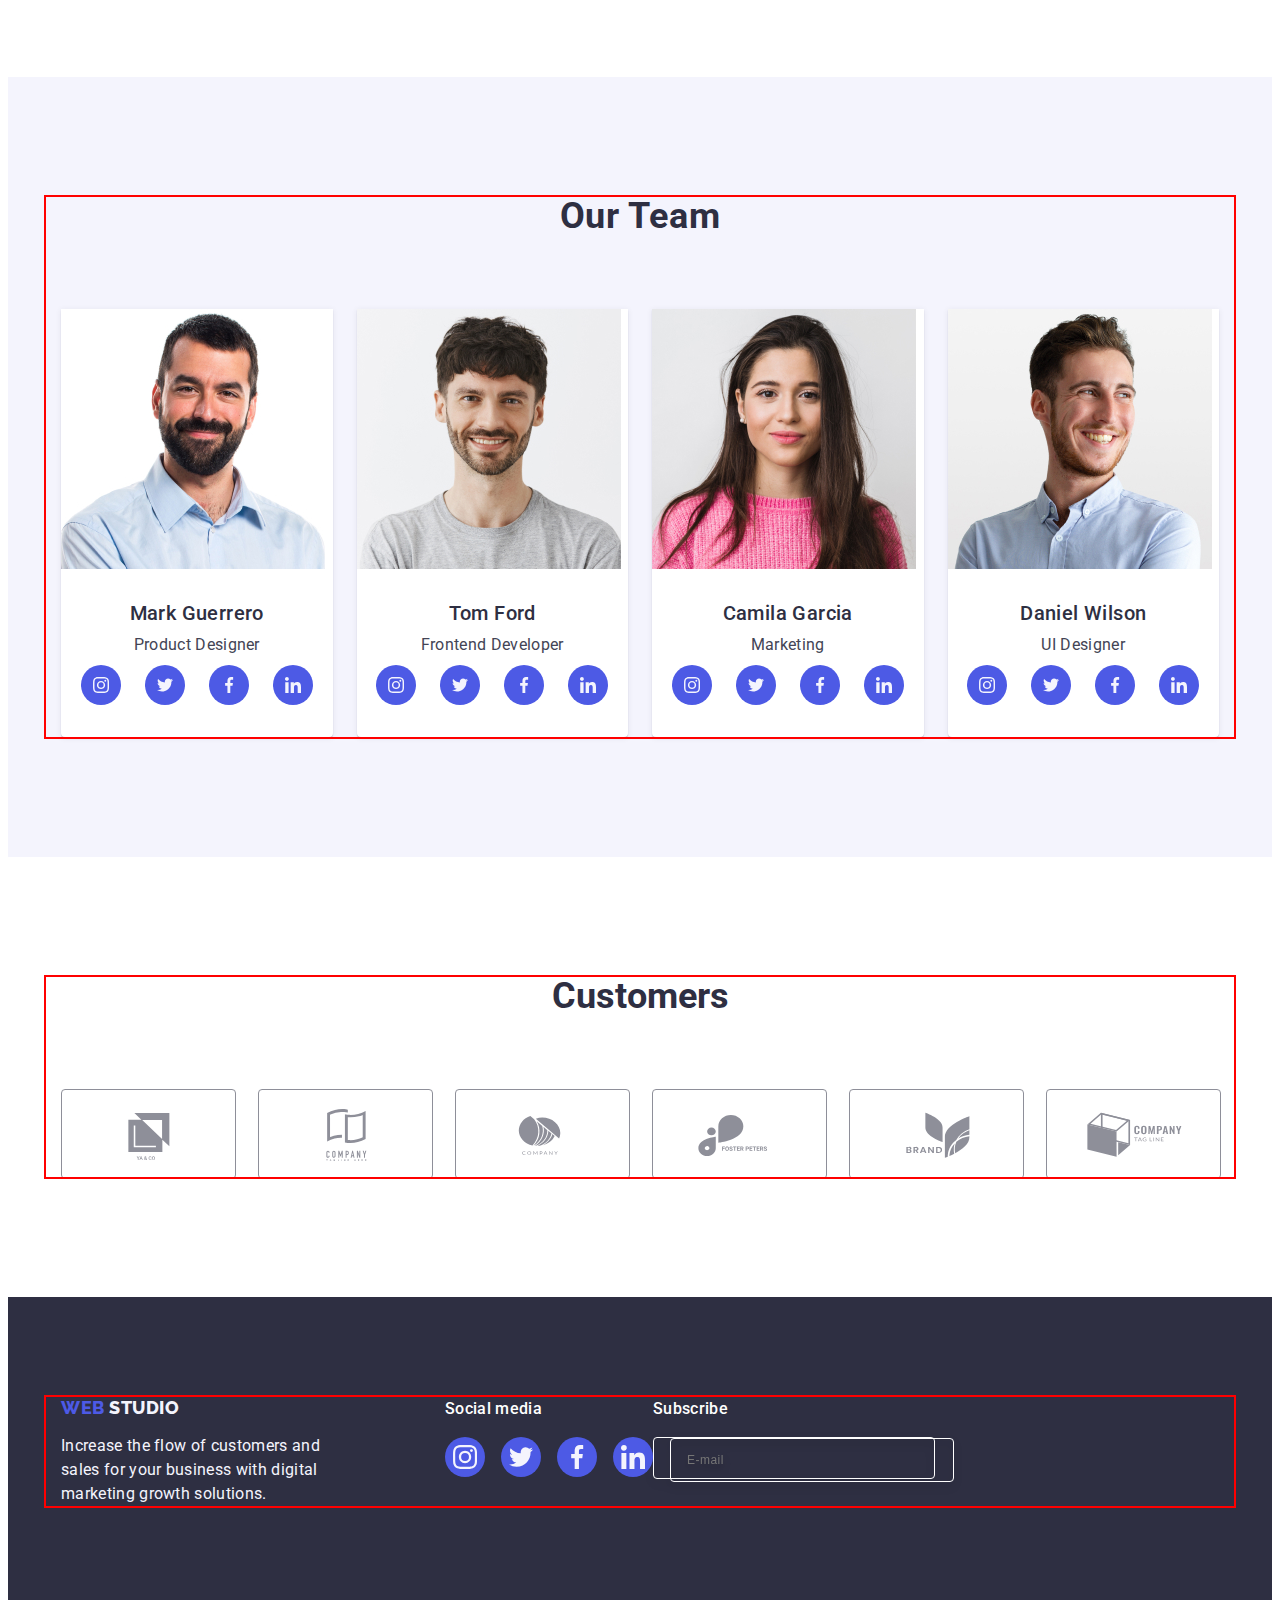
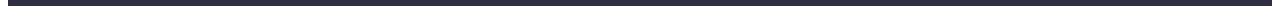
==== commit b0e46974: "commiy20" ====
--- a/index.html
+++ b/index.html
@@ -374,6 +374,15 @@
                     </li>
                 </ul>
             </div>
+            <div class="footer-modal">
+                <p class="foorer-modal-name">Subscribe</p>
+                <form class="footer-modal-form">
+                    <label class="footer-modal-element">
+                        <input type=" mail" name="footer-modal-name" placeholder="E-mail" class="footer-modal-element"/>
+                    </label>
+                </form>
+
+            </div>
         </div>
 
     </footer>
@@ -423,16 +432,19 @@
                         placeholder="Text input"></textarea>
                 </div>
                 <div class="five-field">
-                    <input type="checkbox" id="user-privacy" value="true" name="user-privacy" class="visually-hidden" />
-                    <label for="user-privacy" class="five-modal"> <span class="span-five-modal">
+                    <input type="checkbox" id="user-privacy" value="true" name="user-privacy" class="modal-check visually-hidden" />
+                    <label for="user-privacy" class="modal-label">
+                         <span class="span-five-modal">
                             <svg class="span-five-image"  width="10" height="8">
-                                <use href="./images/icons.svg#icon-Checkbox"> </use>
+                                <use href="./images/icons.svg#icon-Vector-1"> </use>
                             </svg> 
-                        </span>I accept the terms and conditions of the Privacy Police</label>
+                        </span>
+                        I accept the terms and conditions of the  <a class="link-label" href="">Privacy Policy</a>
+                    </label>
                 </div>
-                <div class="six-field">
+                
                     <button class="modal-button" type="submit">Send</button>
-                </div>
+               
             </form>
         </div>
     </div>
--- a/css/style.css
+++ b/css/style.css
@@ -496,6 +496,7 @@
 
 /* footer */
 .footer {
+  display: flex;
   background-color: var(--span-color);
   padding: 100px 0;
 }
@@ -701,6 +702,31 @@
   padding: 32px 16px;
   border: 1px solid #e7e9fc;
   border-top: none;
+}
+.foorer-modal-name{margin-bottom: 16px; 
+  font-weight: 500;
+  line-height: 1.5;
+  font-size: 16px; 
+  letter-spacing: 0.02em;
+  color: var(--white-color);
+}
+.footer-modal-form{
+  display: flex; 
+  gap: 24px;
+}
+.footer-modal-element{
+  height: 40px; 
+  width: 264px; 
+  border: 1px solid #ffffff; 
+  background-color: transparent;
+  font-size: 12px;
+  line-height: 1.5;
+  letter-spacing: 0.04em; 
+  padding-left: 16px; 
+  filter: drop-shadow(0px 4px 4px rgba(0, 0, 0, 0.15)); 
+  border-radius: 4px; 
+  color:var(--white-color);
+
 }
 
 /* data modal */
@@ -882,7 +908,7 @@
   color:var(--icon-color);
 
 }
-.span-five-modal{
+.modal-label span{
   width: 16px;
   height: 16px; 
   border: 1px solid rgba(46, 47, 66, 0.4); 
@@ -892,6 +918,10 @@
   align-items: center; 
   justify-content: center; 
   fill: transparent;
+
+}
+.link-label{
+  color:var(--brand-color);
 }
 .modal-button{
   display: block;
@@ -908,4 +938,9 @@
   border: none;
   border-radius: 4px; 
   transition: background-color 250ms cubic-bezier(0.4, 0, 0.2, 1); 
+}
+.modal-check:checked+.modal-label span{
+  background-color:var(--listmenu-color);
+  border: none; 
+  fill: var(--paragraf-tooter);
 }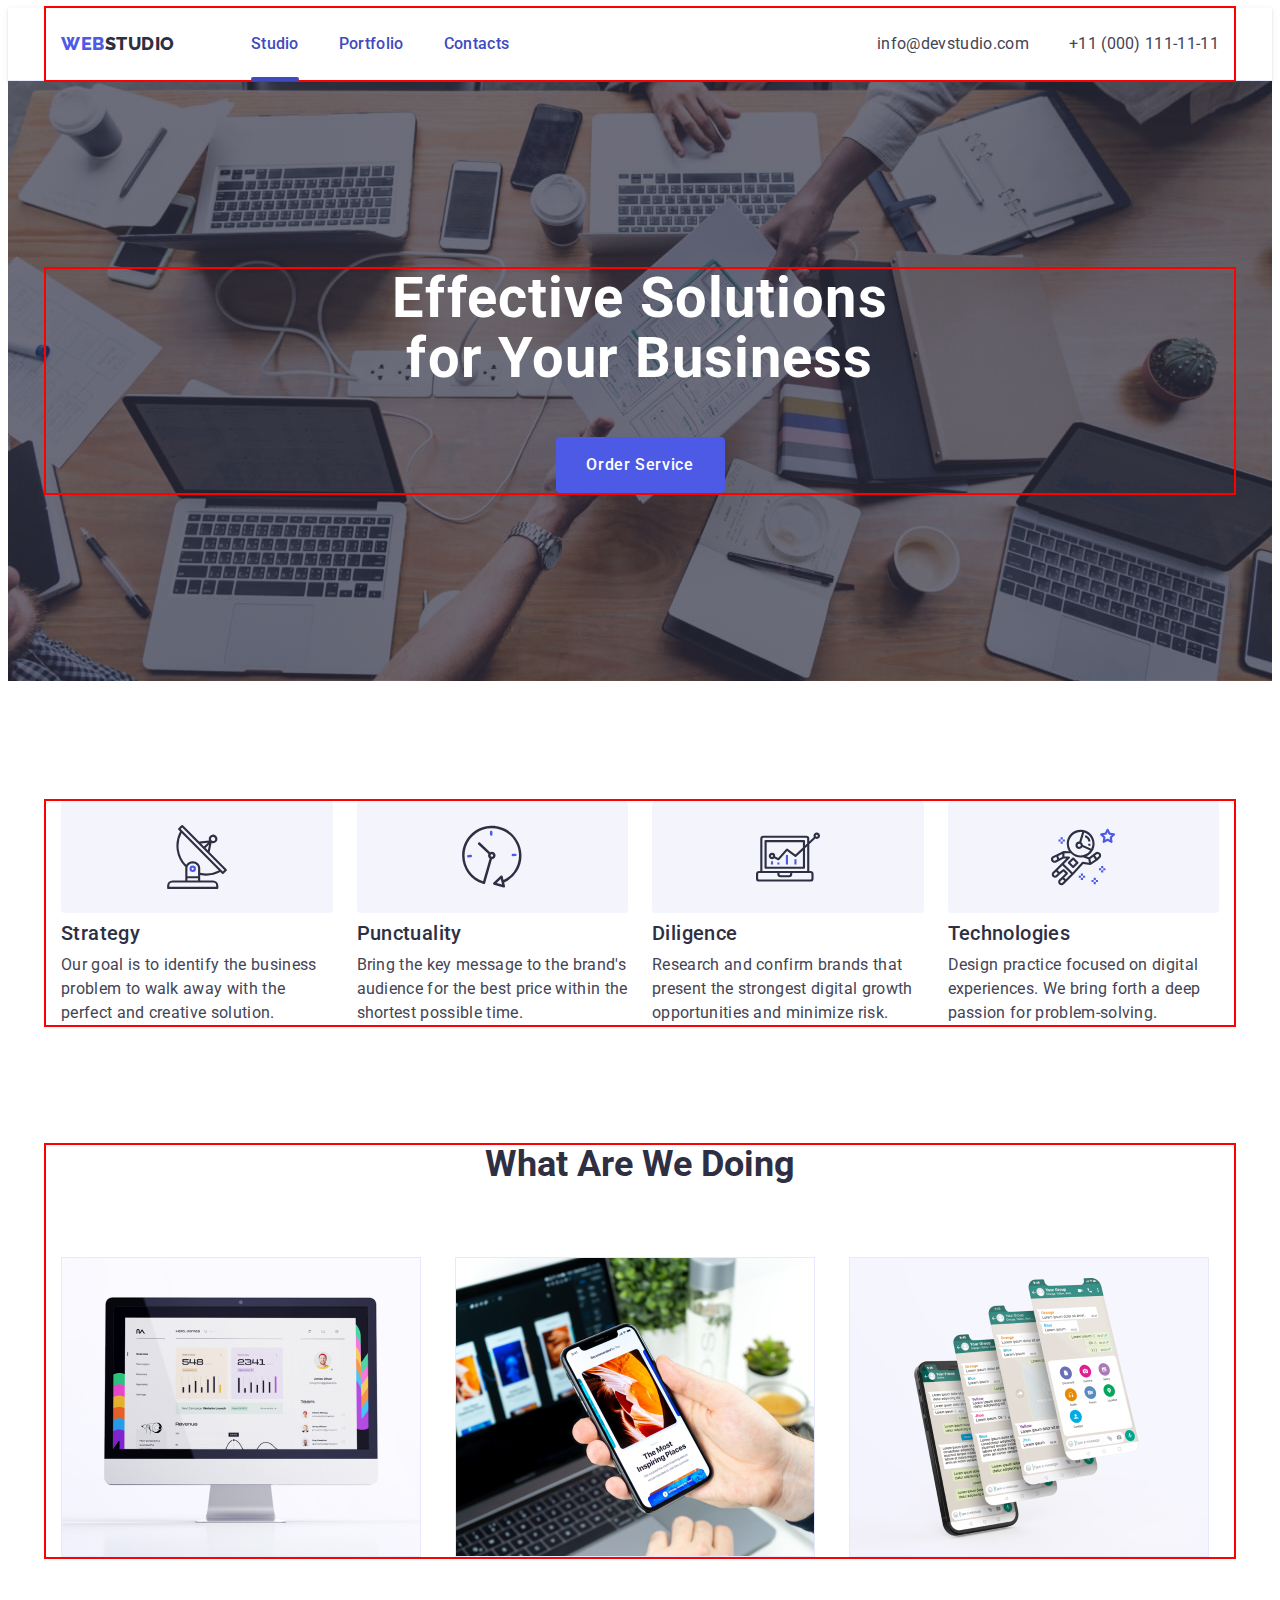
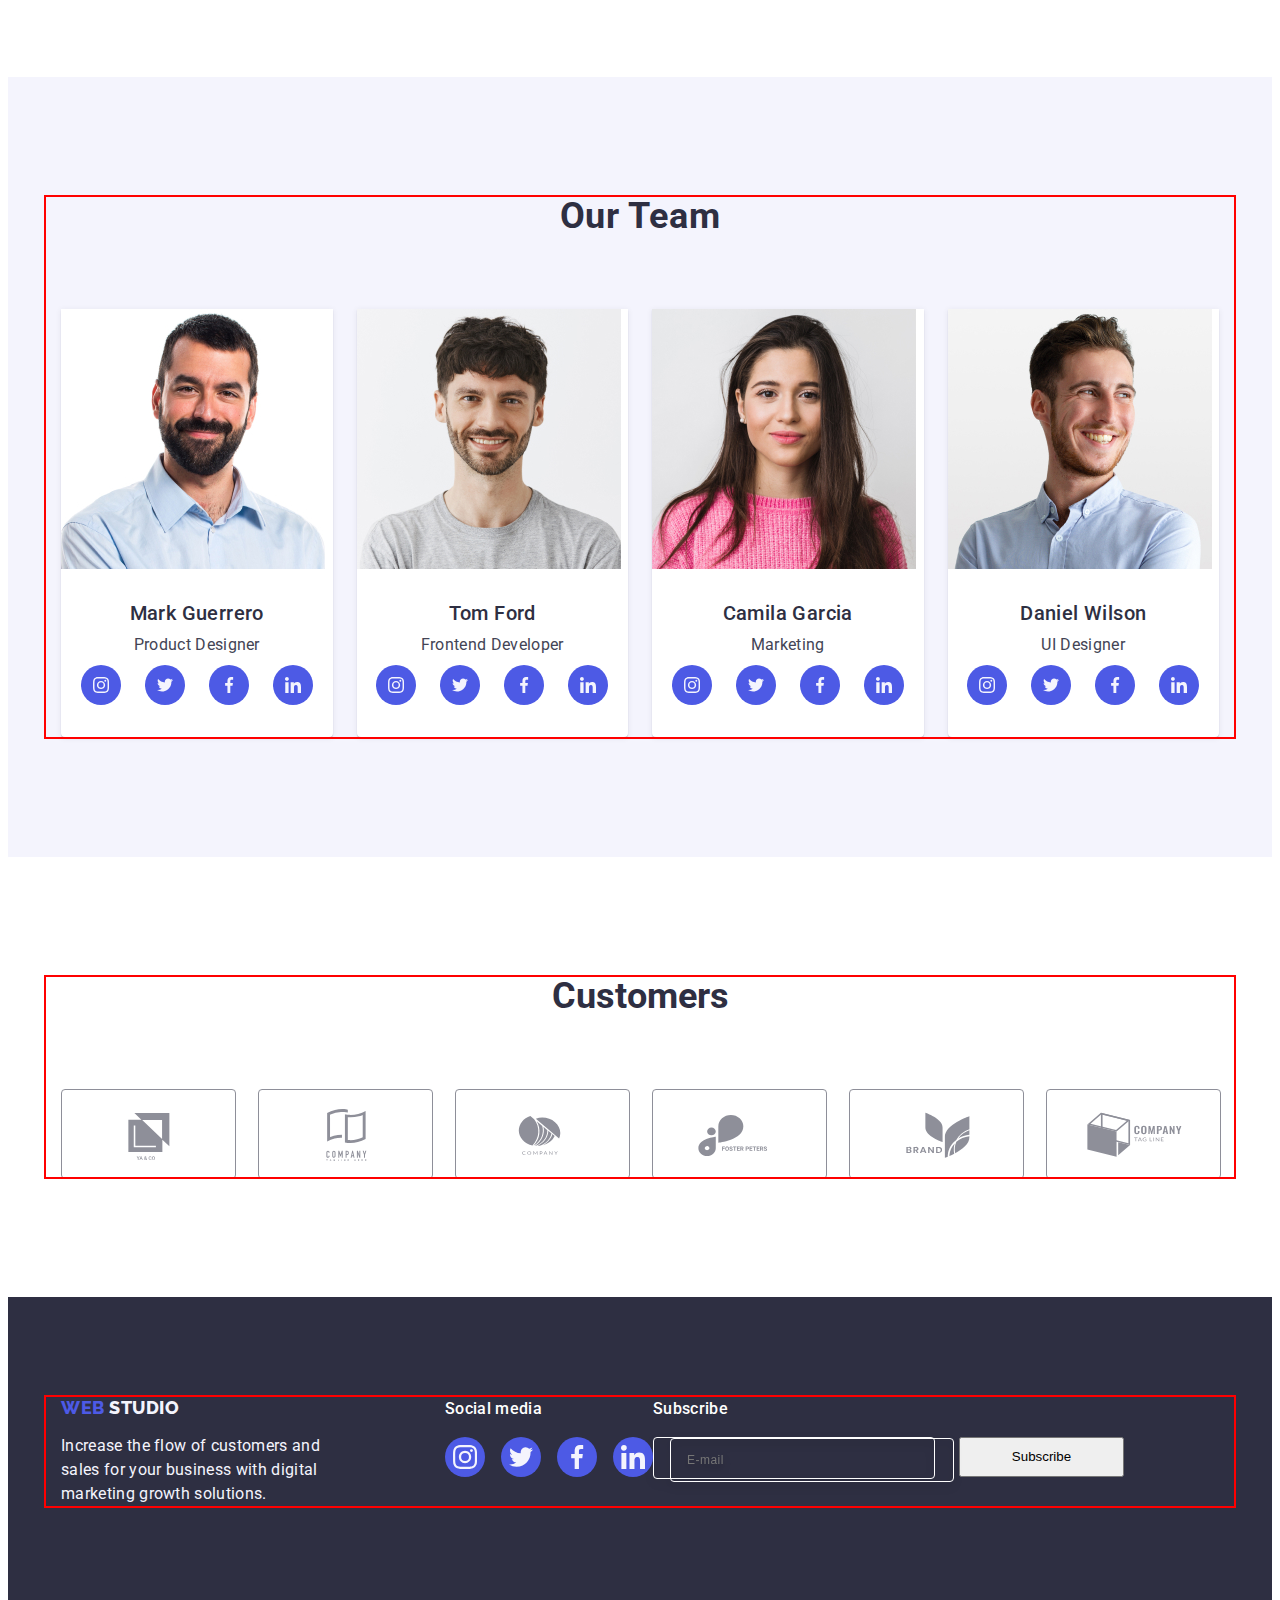
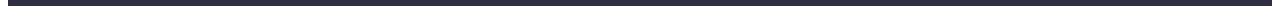
==== commit ab3e6114: "commit16" ====
--- a/index.html
+++ b/index.html
@@ -379,7 +379,9 @@
                 <form class="footer-modal-form">
                     <label class="footer-modal-element">
                         <input type=" mail" name="footer-modal-name" placeholder="E-mail" class="footer-modal-element"/>
+                      
                     </label>
+                    <button type="submit" class="form-button">Subscribe</button>
                 </form>
 
             </div>
--- a/css/style.css
+++ b/css/style.css
@@ -727,6 +727,13 @@
   border-radius: 4px; 
   color:var(--white-color);
 
+}
+.form-button{
+  min-width: 165px; 
+  height: 40px; 
+  display: flex;
+  justify-content: center; 
+  align-items: center; 
 }
 
 /* data modal */
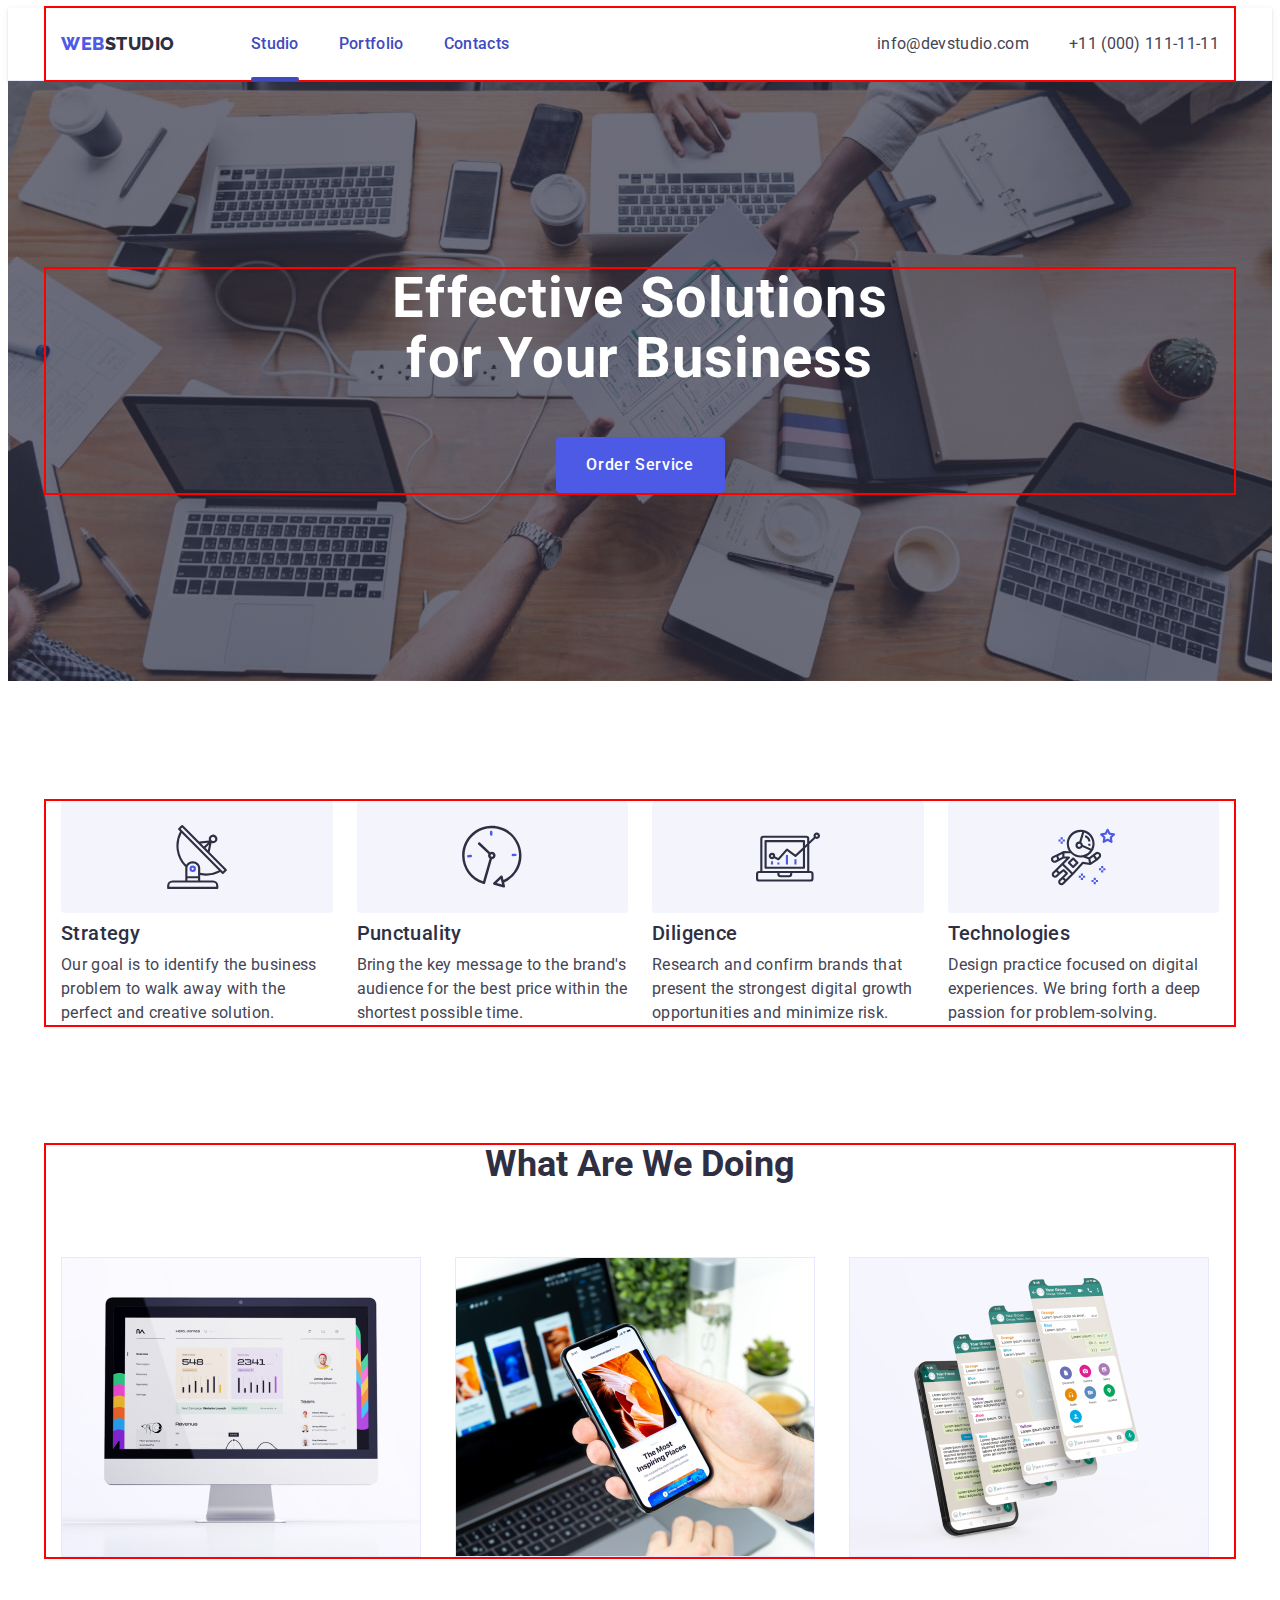
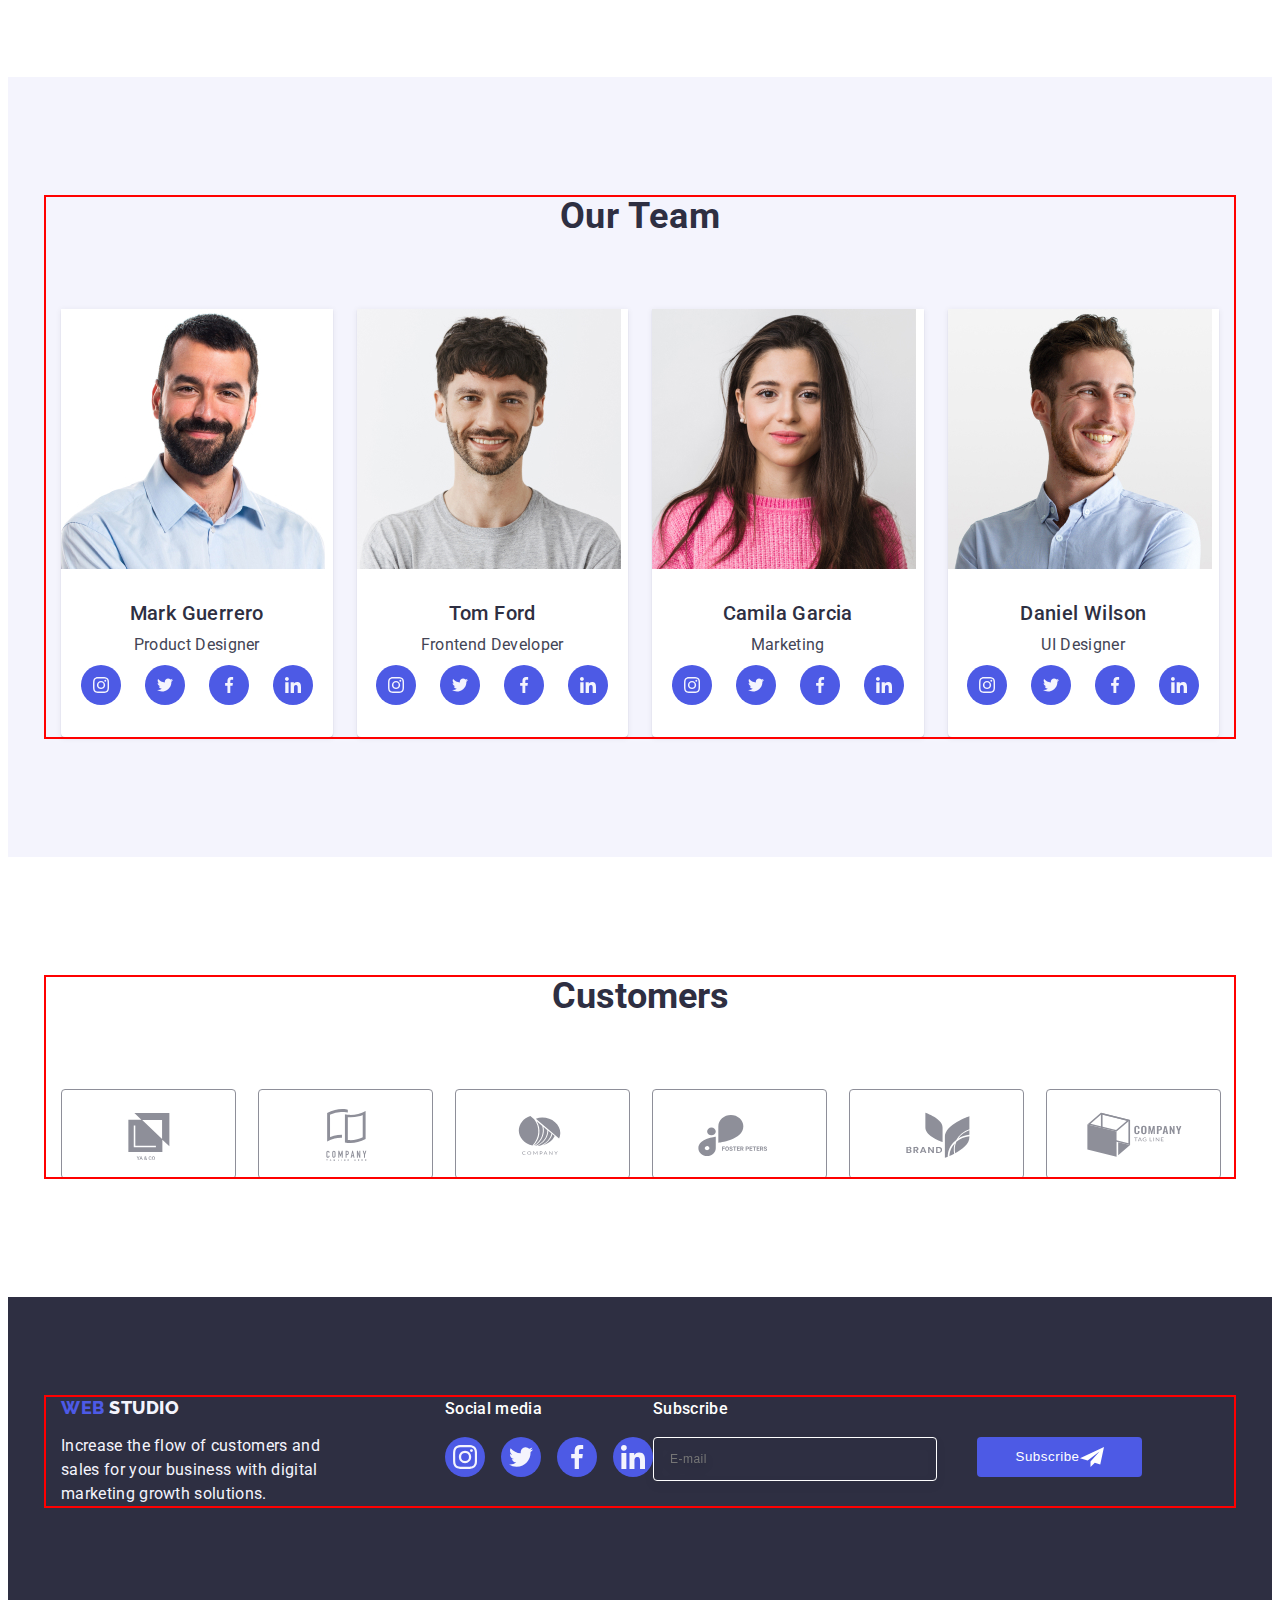
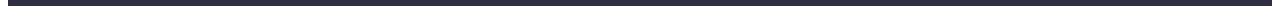
==== commit 4ebb30a8: "commit20" ====
--- a/index.html
+++ b/index.html
@@ -377,11 +377,15 @@
             <div class="footer-modal">
                 <p class="foorer-modal-name">Subscribe</p>
                 <form class="footer-modal-form">
-                    <label class="footer-modal-element">
+                    <label class="footer-modal">
                         <input type=" mail" name="footer-modal-name" placeholder="E-mail" class="footer-modal-element"/>
                       
                     </label>
-                    <button type="submit" class="form-button">Subscribe</button>
+                    <button type="submit" class="form-button">Subscribe
+                        <svg class="form-telegram" width="24" height="24">
+                            <use href="./images/icons.svg#icon-Frame-3-2"></use>
+                        </svg>
+                    </button>
                 </form>
 
             </div>
--- a/css/style.css
+++ b/css/style.css
@@ -734,6 +734,17 @@
   display: flex;
   justify-content: center; 
   align-items: center; 
+  font-weight: 500;
+  line-height: 1.5;
+  letter-spacing: 0.04em;
+  color: var(--white-color);
+  cursor: pointer;
+  background-color:var(--brand-color);
+  border: none; 
+  border-radius: 4px; 
+}
+.form-button{
+  margin-left: 16px;
 }
 
 /* data modal */
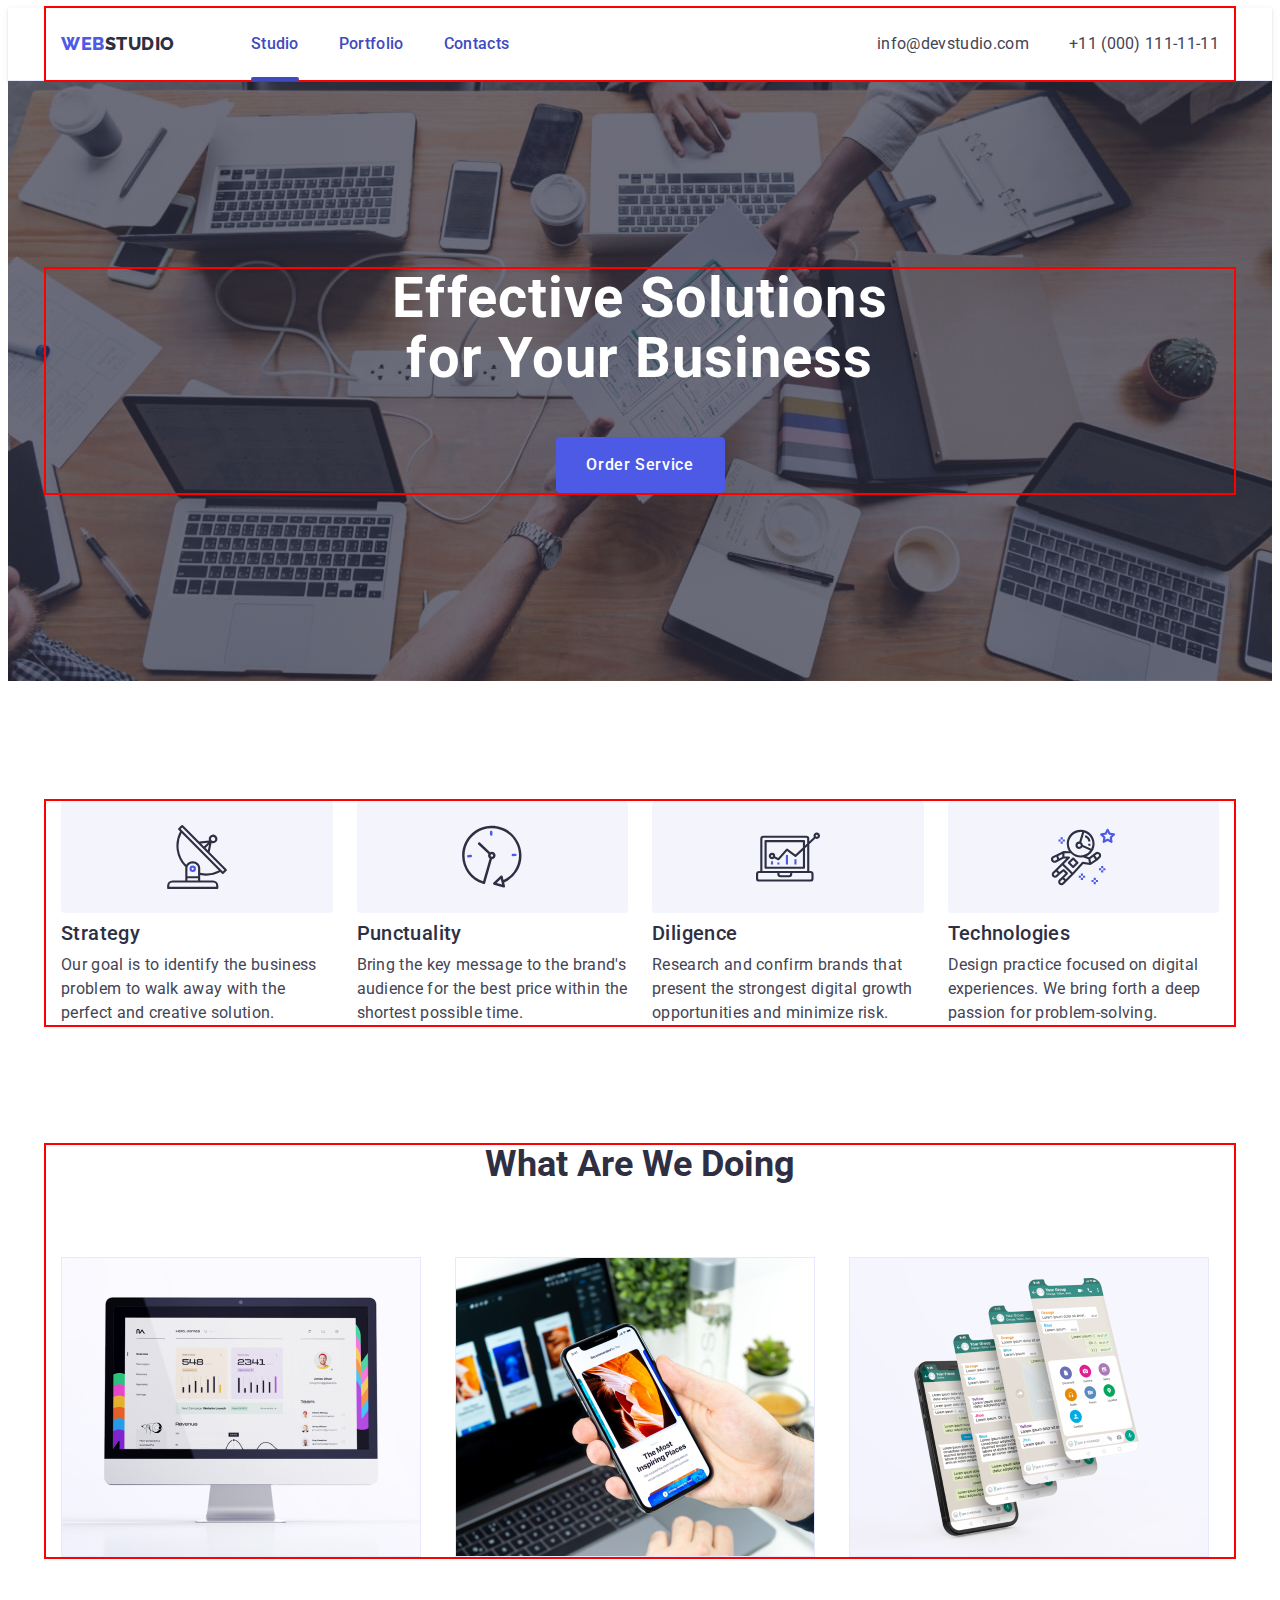
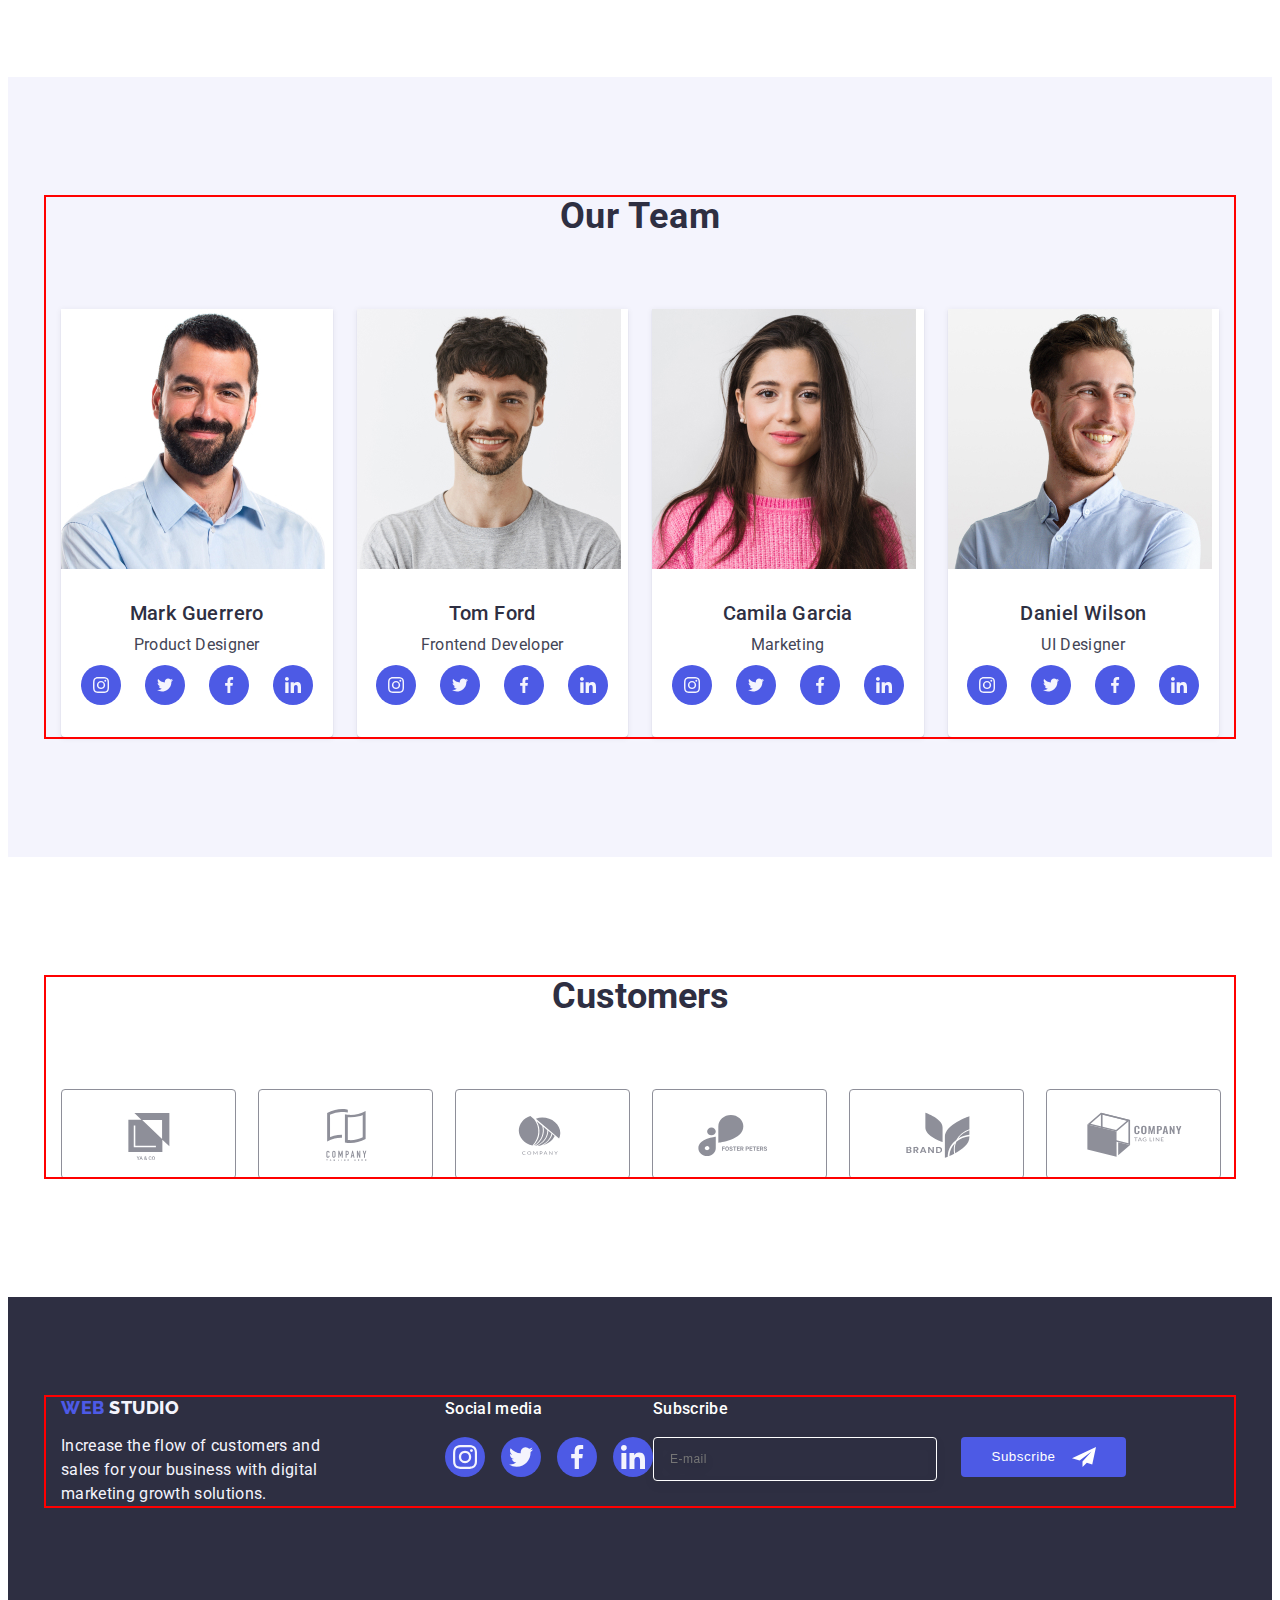
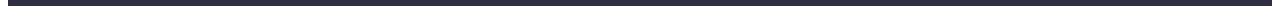
==== commit b19152e8: "commit30" ====
--- a/index.html
+++ b/index.html
@@ -378,8 +378,9 @@
                 <p class="foorer-modal-name">Subscribe</p>
                 <form class="footer-modal-form">
                     <label class="footer-modal">
-                        <input type=" mail" name="footer-modal-name" placeholder="E-mail" class="footer-modal-element"/>
-                      
+                        <input type="email" name="footer-modal-name" placeholder="E-mail"
+                            class="footer-modal-element" />
+
                     </label>
                     <button type="submit" class="form-button">Subscribe
                         <svg class="form-telegram" width="24" height="24">
@@ -438,19 +439,20 @@
                         placeholder="Text input"></textarea>
                 </div>
                 <div class="five-field">
-                    <input type="checkbox" id="user-privacy" value="true" name="user-privacy" class="modal-check visually-hidden" />
+                    <input type="checkbox" id="user-privacy" value="true" name="user-privacy"
+                        class="modal-check visually-hidden" />
                     <label for="user-privacy" class="modal-label">
-                         <span class="span-five-modal">
-                            <svg class="span-five-image"  width="10" height="8">
+                        <span class="span-five-modal">
+                            <svg class="span-five-image" width="10" height="8">
                                 <use href="./images/icons.svg#icon-Vector-1"> </use>
-                            </svg> 
+                            </svg>
                         </span>
-                        I accept the terms and conditions of the  <a class="link-label" href="">Privacy Policy</a>
+                        I accept the terms and conditions of the <a class="link-label" href="">Privacy Policy</a>
                     </label>
                 </div>
-                
-                    <button class="modal-button" type="submit">Send</button>
-               
+
+                <button class="modal-button" type="submit">Send</button>
+
             </form>
         </div>
     </div>
--- a/css/style.css
+++ b/css/style.css
@@ -743,7 +743,7 @@
   border: none; 
   border-radius: 4px; 
 }
-.form-button{
+.form-telegram{
   margin-left: 16px;
 }
 
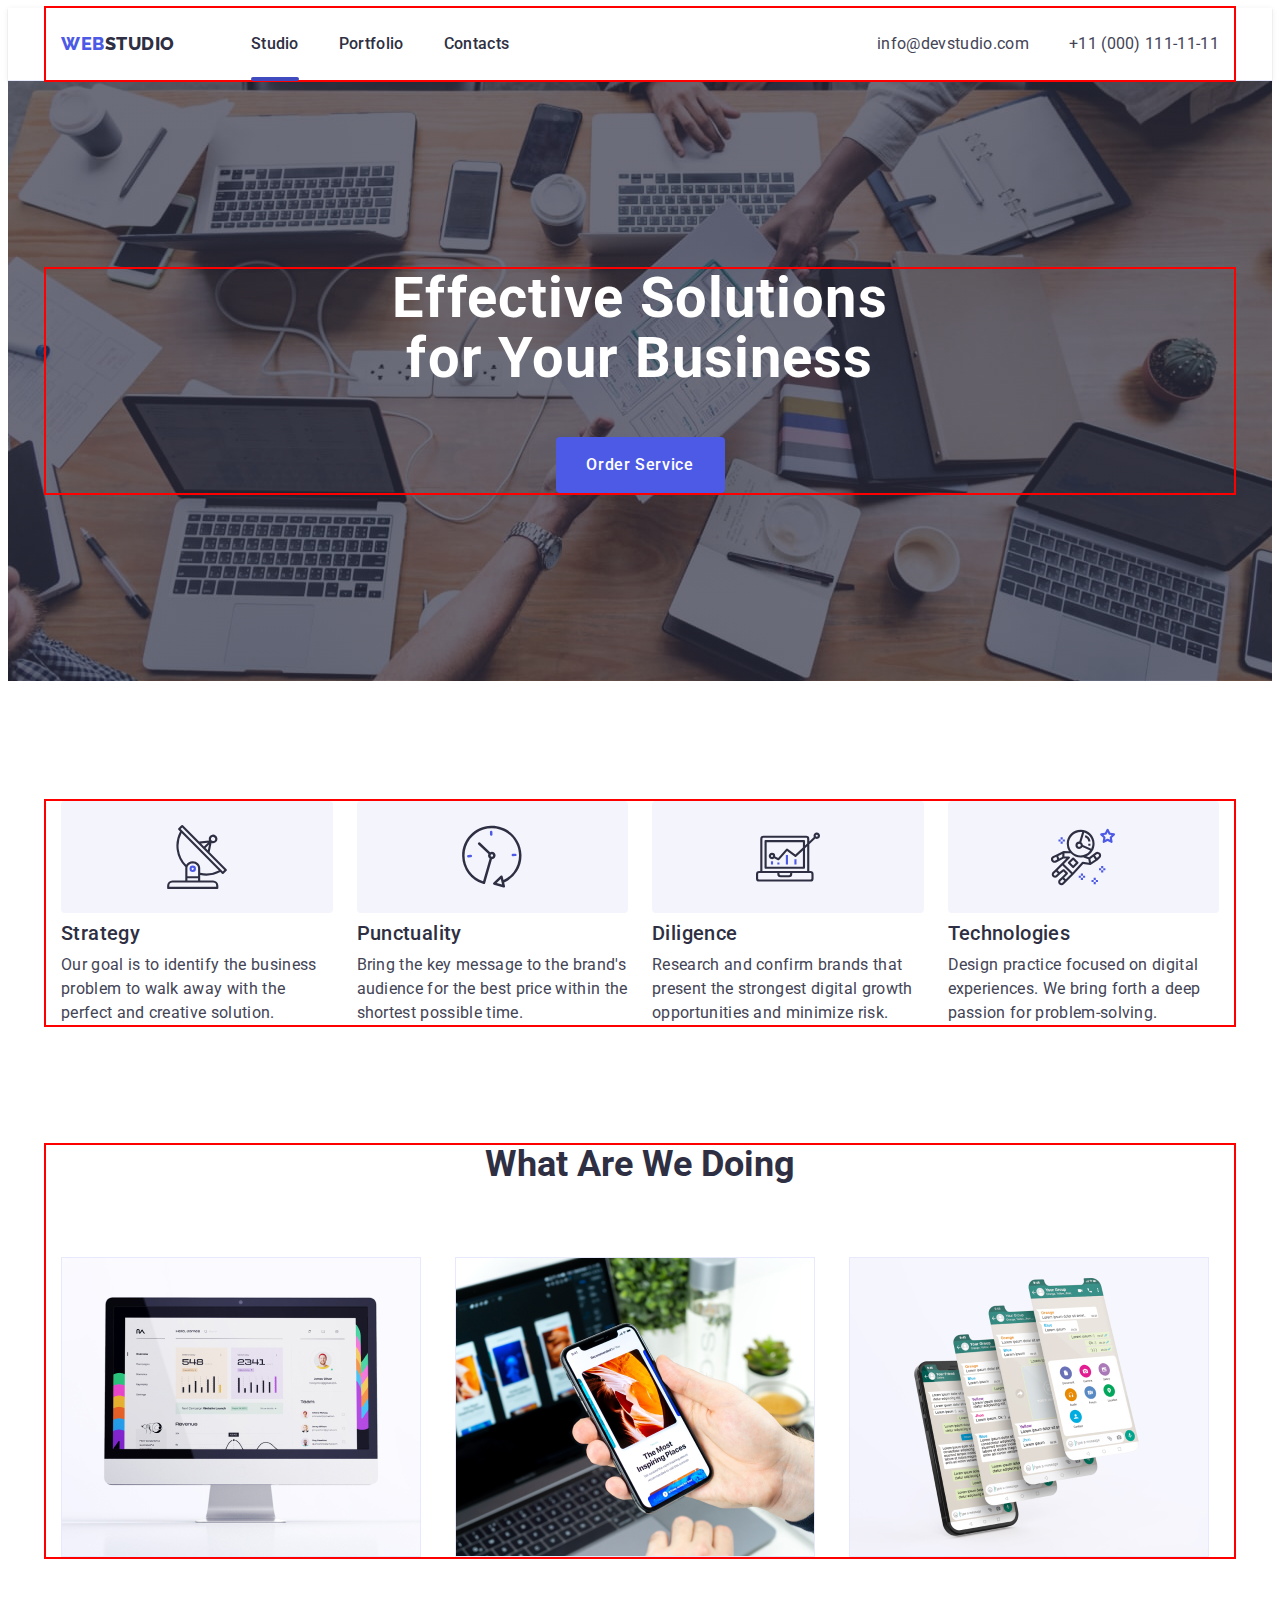
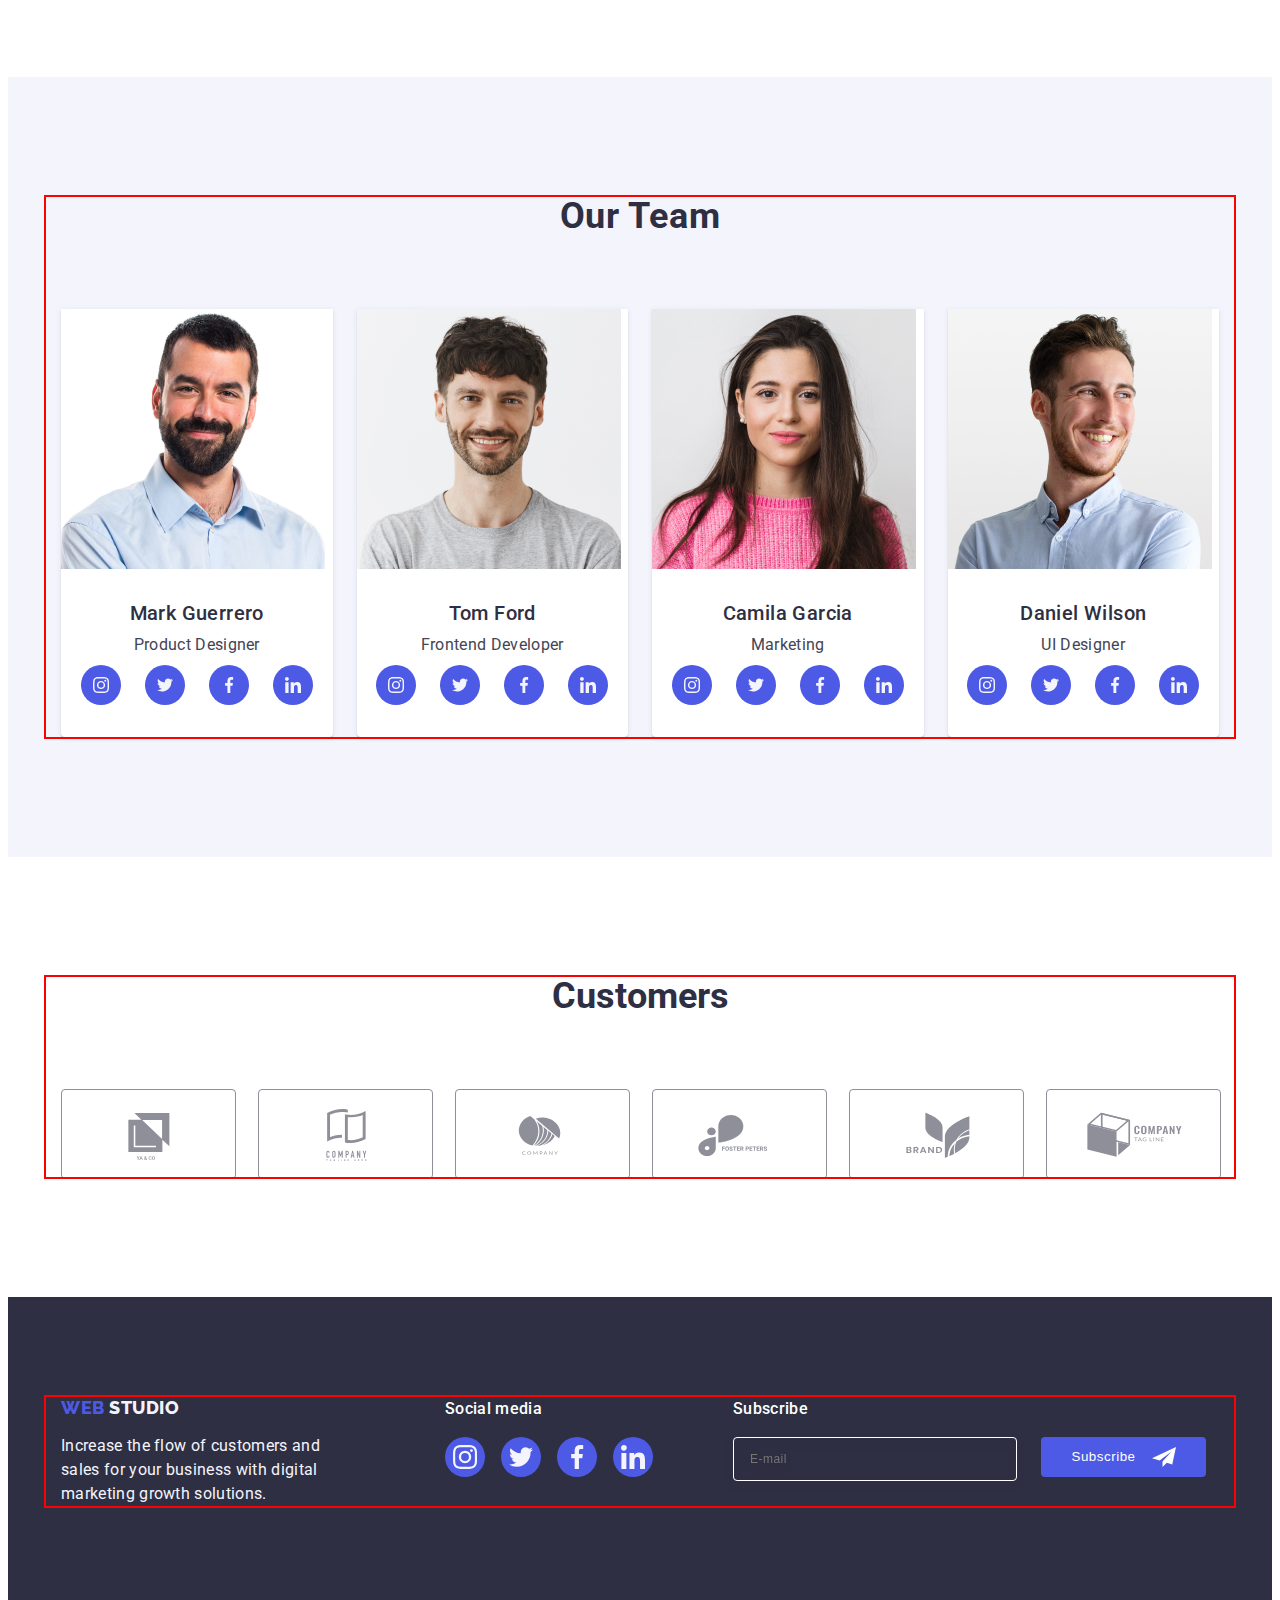
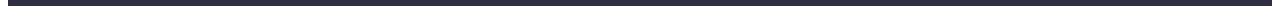
==== commit d1828f97: "commit40" ====
--- a/index.html
+++ b/index.html
@@ -419,7 +419,7 @@
                     <div class="modal-input-wrap">
                         <input type="tel" class="modal-input" name="user-tel" id="user-tel" />
                         <svg class="modal-icon" width="18" height="24">
-                            <use href="./images/icons.svg#icon-Vector"></use>
+                            <use href="./images/icons.svg#icon-phone-black-18dp-1"></use>
                         </svg>
                     </div>
                 </div>
--- a/css/style.css
+++ b/css/style.css
@@ -120,7 +120,7 @@
   line-height: 1.5;
   display: block;
   position: relative;
-  color: #404bbf;
+  color: var(--span-color);
   transition: color 250ms cubic-bezier(0.4, 0, 0.2, 1);
 }
 
@@ -520,11 +520,15 @@
 .footer>.container {
   display: flex;
   align-items: baseline;
+ 
+
 }
 
 .logo-paragraf {
   margin-right: 120px;
 }
+.container-social{
+margin-right: 80px;}
 
 .social-paragraf {
   font-weight: 500;
@@ -876,8 +880,8 @@
  
 
 .modal-icon {
-  fill: transparent;
-  stroke: #4D5AE5;
+ 
+  fill: var(--span-color);
   position: absolute;
   left: 16px;
   top: 50%;
@@ -936,6 +940,7 @@
   align-items: center; 
   justify-content: center; 
   fill: transparent;
+  margin-right: 10px;
 
 }
 .link-label{
@@ -956,9 +961,15 @@
   border: none;
   border-radius: 4px; 
   transition: background-color 250ms cubic-bezier(0.4, 0, 0.2, 1); 
+  margin-left: auto;
+  margin-right: auto;
 }
 .modal-check:checked+.modal-label span{
   background-color:var(--listmenu-color);
   border: none; 
   fill: var(--paragraf-tooter);
+}
+.span-five-image:focus{
+  stroke:var(--brand-color);
+
 }